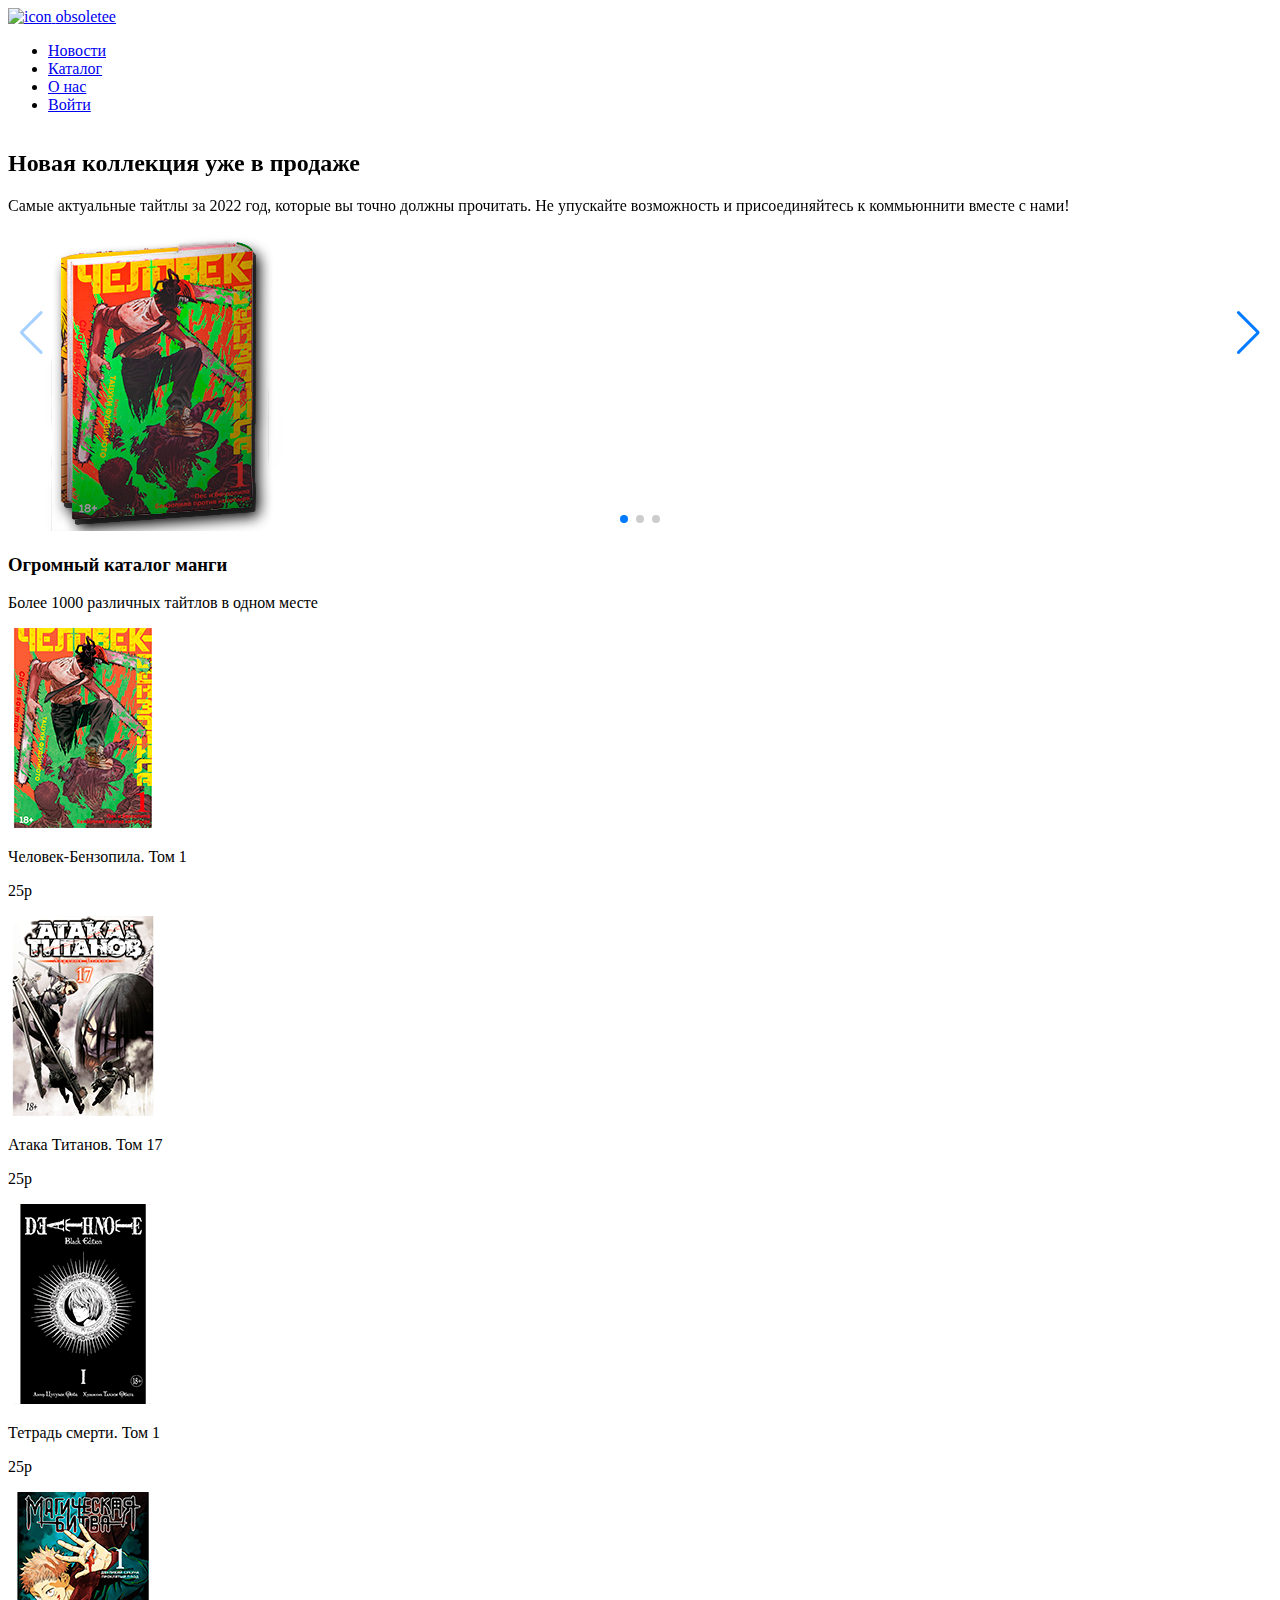
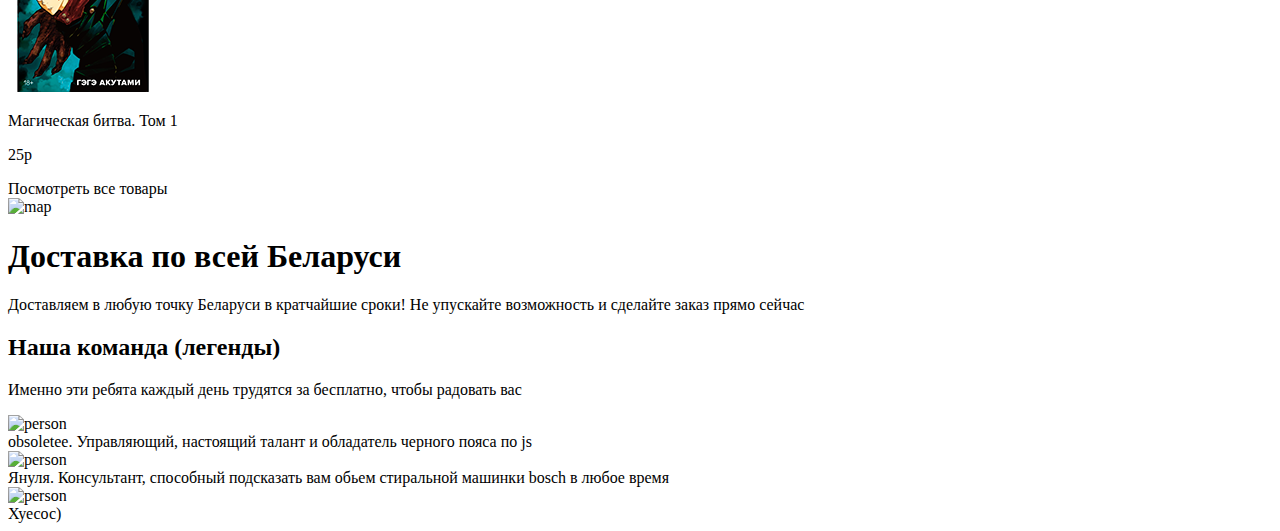
==== hehe project/index.html @ 6ea4be84 "Add files via upload" ====
<!DOCTYPE html>
<html lang="ru">
	<head>
		<title>kkklowwn</title>
		<link	rel="stylesheet" href="/css/style.css">
		<link rel="stylesheet" href="https://cdn.jsdelivr.net/npm/swiper@9/swiper-bundle.min.css"/>
		<link rel="shortcut icon" href="/img/favicon.ico">

		<link rel="preconnect" href="https://fonts.googleapis.com">
		<link rel="preconnect" href="https://fonts.gstatic.com" crossorigin>
		<link href="https://fonts.googleapis.com/css2?family=Ubuntu:wght@400;700&display=swap" rel="stylesheet">

		<!--Кодировка страницы-->
		<meta charset="UTF8">

		<!--Адаптивное мастабирование-->
		<meta name="viewport" content="width=device-width, initial-scale=1.0, maximum-scale=1.0, user-scalable=0">

		<!--Отключение ссылок на телефоны на ios-->
		<meta http-equiv="format-detection" content="telephone=no">

		<!--SEO-теги-->
		<meta name="description" content="Описание вашей страницы">
		<meta name="keywords" content="Ключевые слова">

		<!-- Управление доступом поисковых роботов к странице -->
		<!--По умолчанию страница индексируется поисковыми система, то есть этот мета тег дополнительно указывать не нужно.-->
		<!--Но если задача стоит запретить либо ограничить индексацию, то существуют следующие значения:-->
		<!--none – запретить индексацию страницы полностью.-->
		<!--noindex – запретить индексацию содержимого страницы.-->
		<!--nofollow – игнорировать ссылки в пределах веб-страницы. -->
		<!--noimageindex - запретить индексацию присутствующих на странице изображений-->
		<!--noarchive - запретить  вывод в результатах поиска ссылки «Сохраненная копия»-->
		<!--nosnippet - запретить  вывод в поисковой выдаче под названием страницы фрагмента текста, описывающего её содержание.-->
		<meta name="robots" content="none">

		<meta name="Author" content="Имя автора страницы">
		<meta name="Copyrights" content="Влад елец авторских прав">
		<meta name="Address" content="Адрес автора">

		<!--Редирект страницы (Задержка в секундах; url=Адрес страницы)-->
		<!--<meta  http-equiv="refresh" content="0; url=">-->

	</head>
	<body>
		<div class="wrapper">
			<header class="header">
				<div class="header__container">
					<div class="container__logo">
						<a class="logo__link logo__link_icon" href="#">
							<img src="/img/favicon.ico" alt="icon">
						</a>
						<a href="#" class="logo__link logo__link_name">
							obsoletee
						</a>
					</div>
					<nav class="header__navigation">
						<div class="navigation__burger">
							<span></span>
						</div>
						<ul class="menu__list">
							<li><a href="#news" class="navigation__link navigation__link_1">Новости</a></li>
							<li><a href="#catalog" class="navigation__link navigation__link_2">Каталог</a></li>
							<li><a href="#" class="navigation__link navigation__link_3">О нас</a></li>
							<li><a href="#" class="navigation__link navigation__link_4">Войти</a></li>
						</ul>
					</nav>
				</div>
			</header>
			<!-- Slider main container -->
			<div class="swiper">
				<!-- Additional required wrapper -->
				<div class="swiper-wrapper">
					<!-- Slides -->
					<div class="swiper-slide swiper-slide_slide1">
							<div class="slide__wrapper">
								<div class="wrapper__text">
									<h2 class="text__header">Новая коллекция уже в продаже</h2>
									<p class="text__paragraph">Самые актуальные тайтлы за 2022 год, которые вы точно должны прочитать. Не упускайте возможность и присоединяйтесь к коммьюннити вместе с нами!</p>
								</div>
								<img class="slide__img" src="img/preview_chainsawman.png" alt="Chainsawman preview">
							</div>
						</div>
    			<div class="swiper-slide swiper-slide_slide2">
							<div class="slide__wrapper">
								<div class="wrapper__text">
									<h2 class="text__header">Классика, не теряющая актуальность</h2>
									<p class="text__paragraph">Все тайтлы, известные по всему миру, и не сдающие позиции на протяжении многих лет, в вашем устройстве</p>
								</div>
								<img class="slide__img" src="img/preview_classic.png" alt="Classic anime preview">
							</div>
						</div>
    			<div class="swiper-slide swiper-slide_slide3">
							<div class="slide__wrapper">
								<div class="wrapper__text">
									<h2 class="text__header">Хиты продаж</h2>
									<p class="text__paragraph">Самые продаваемые тайтлы за последний год, рейтинги которых с каждым днем растут все выше и выше</p>
								</div>
								<img class="slide__img" src="img/preview_popular.png" alt="Popular manga preview">
							</div>
						</div>
					</div>
  			<!-- If we need pagination -->
  			<div class="swiper-pagination"></div>
 				 <!-- If we need navigation buttons -->
  			<div class="swiper-button-prev"></div>
  			<div class="swiper-button-next"></div>
			</div>

			<div class="catalog__section">
				<div class="catalog__header">
					<h3>Огромный каталог манги</h3>
					<p>Более 1000 различных тайтлов в одном месте</p>
				</div>
				<div class="catalog-container">
					<div class="container__element container__element_1">
						<a href="#"><img src="img/catalog-preview1.png" alt="catalog-preview"></a>
						<p>Человек-Бензопила. Том 1</p>
						<p>25р</p>
					</div>
					<div class="container__element container__element_1">
						<a href=""#><img src="img/catalog-preview2.png" alt="catalog-preview"></a>
						<p>Атака Титанов. Том 17</p>
						<p>25р</p>
					</div>
					<div class="container__element container__element_1">
						<a href="#"><img src="img/catalog-preview3.png" alt="catalog-preview"></a>
						<p>Тетрадь смерти. Том 1</p>
						<p>25р</p>
					</div>
					<div class="container__element container__element_1">
						<a href="#"><img src="img/catalog-preview4.png" alt="catalog-preview"></a>
						<p>Магическая битва. Том 1</p>
						<p>25р</p>
					</div>
				</div>
				<div class="catalog__button-wrapper">
					<div class="catalog__button-viewall">
						Посмотреть все товары
					</div>
			</div>
			</div>

			<div class="delivery__section">
				<div class="delivery__block">
					<div class="block__image">
						<img class="delivery__block__img" src="/img/delivery-map.png" alt="map">
					</div>
					<div class="block__info">
						<h1 class="info__header">
							Доставка по всей Беларуси
						</h1>
						<p class="info__paragraph">
							Доставляем в любую точку Беларуси в кратчайшие сроки! Не упускайте возможность и сделайте заказ прямо сейчас
						</p>
					</div>
				</div>
			</div>

			<div class="bio__section">
				<div class="bio__block">
					<h2 class="bio__header">Наша команда (легенды)</h2>
					<p class="bio__article">Именно эти ребята каждый день трудятся за бесплатно, чтобы радовать вас</p>
					<div class="bio__container">
						<div class="bio__person-card person-card_1">
								<img src="/img/bio-person-card1.png" alt="person" class="person-card__photo">
								<div class="person-card__legend">obsoletee. Управляющий, настоящий талант и обладатель черного пояса по js</div>
						</div>
						<div class="bio__person-card person-card_2">
							<img src="/img/bio-person-card2.png" alt="person" class="person-card__photo">
							<div class="person-card__legend">Януля. Консультант, способный подсказать вам обьем стиральной машинки bosch в любое время</div>
						</div>
						<div class="bio__person-card person-card_3">
							<img src="/img/bio-person-card3.png" alt="person" class="person-card__photo">
							<div class="person-card__legend">Хуесос)</div>
						</div>
					</div>
				</div>
			</div>
		</div>
		<script src="https://cdn.jsdelivr.net/npm/swiper@9/swiper-bundle.min.js"></script>
		<script src='js/swiper.js'></script>
		<script src='js/script.js'></script>
	</body>
</html>
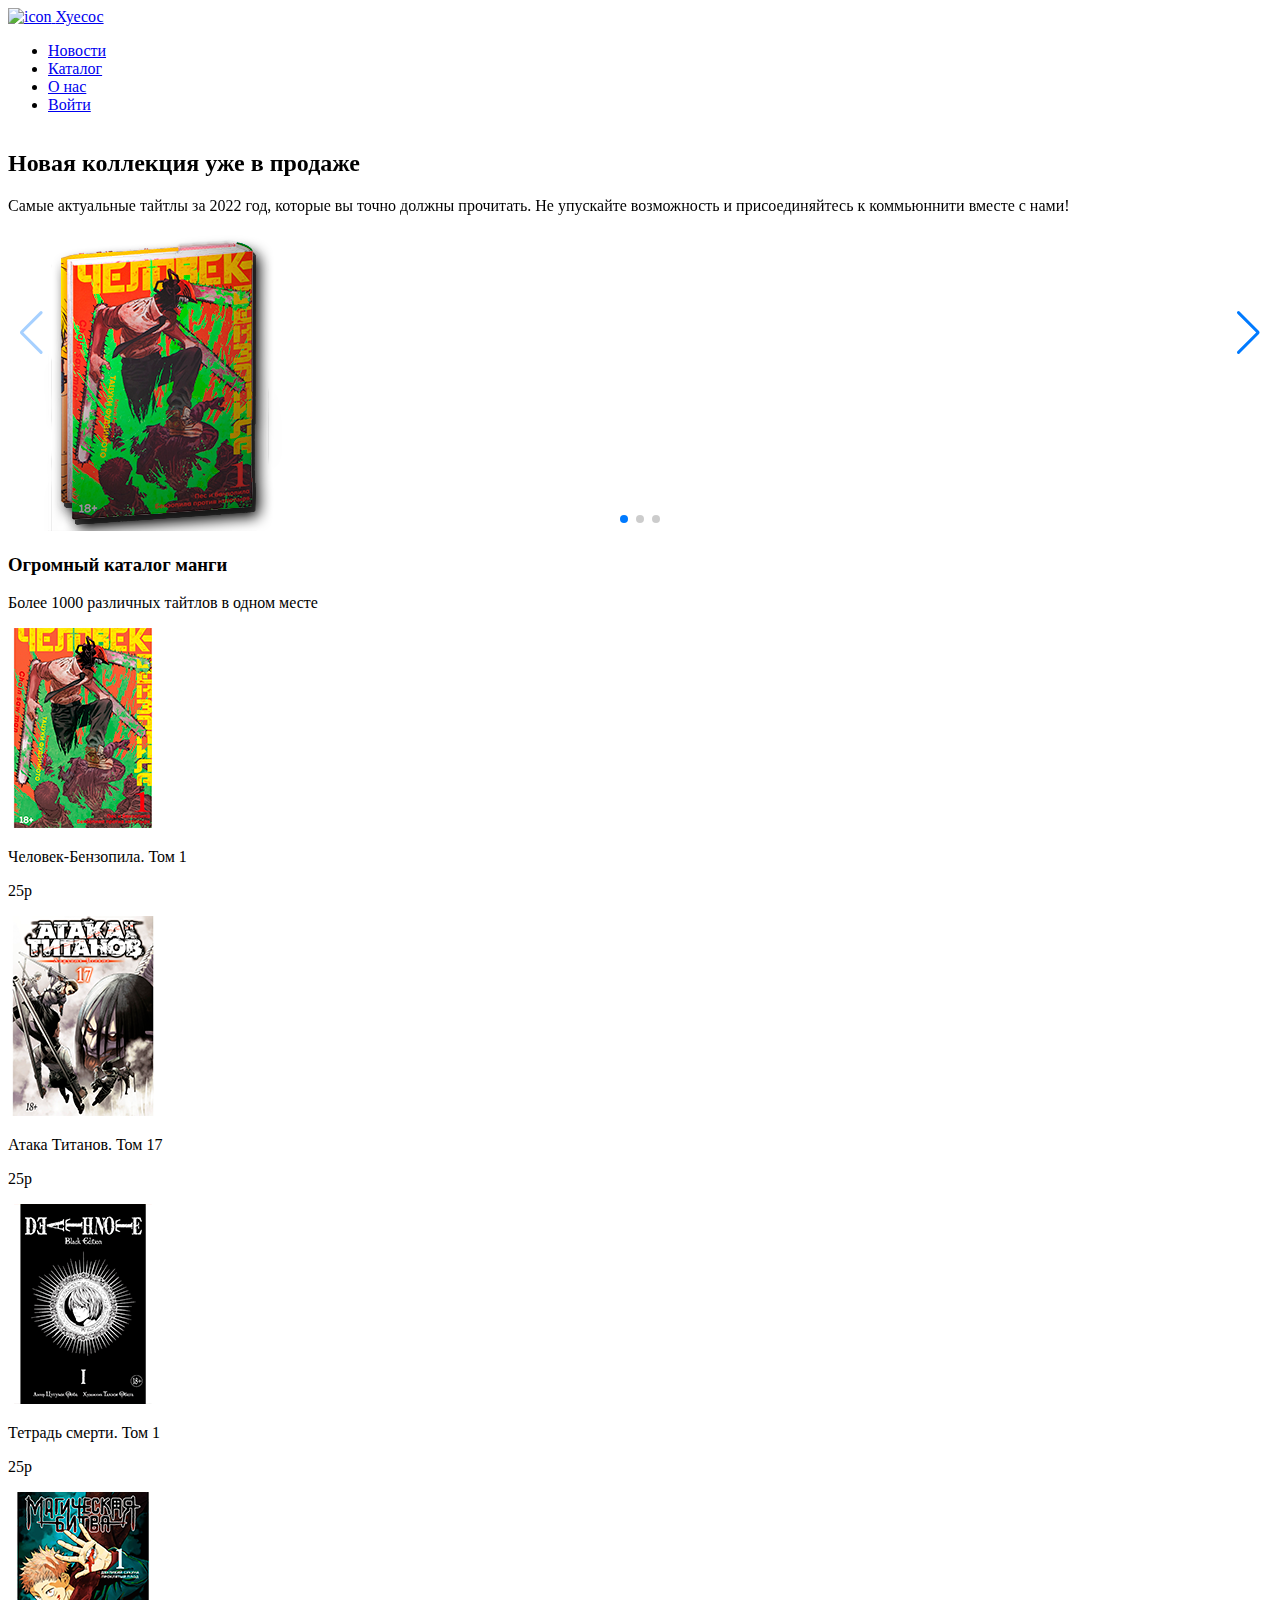
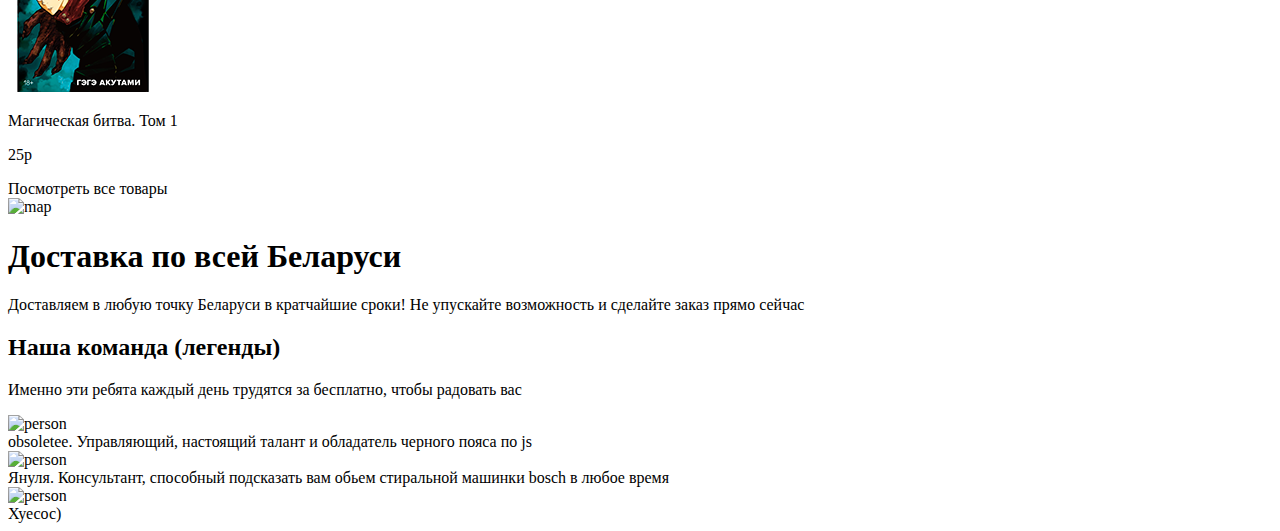
==== commit 52d73bc2: "Update index.html" ====
--- a/hehe project/index.html
+++ b/hehe project/index.html
@@ -51,7 +51,7 @@
 							<img src="/img/favicon.ico" alt="icon">
 						</a>
 						<a href="#" class="logo__link logo__link_name">
-							obsoletee
+							Хуесос
 						</a>
 					</div>
 					<nav class="header__navigation">
@@ -182,4 +182,4 @@
 		<script src='js/swiper.js'></script>
 		<script src='js/script.js'></script>
 	</body>
-</html>+</html>
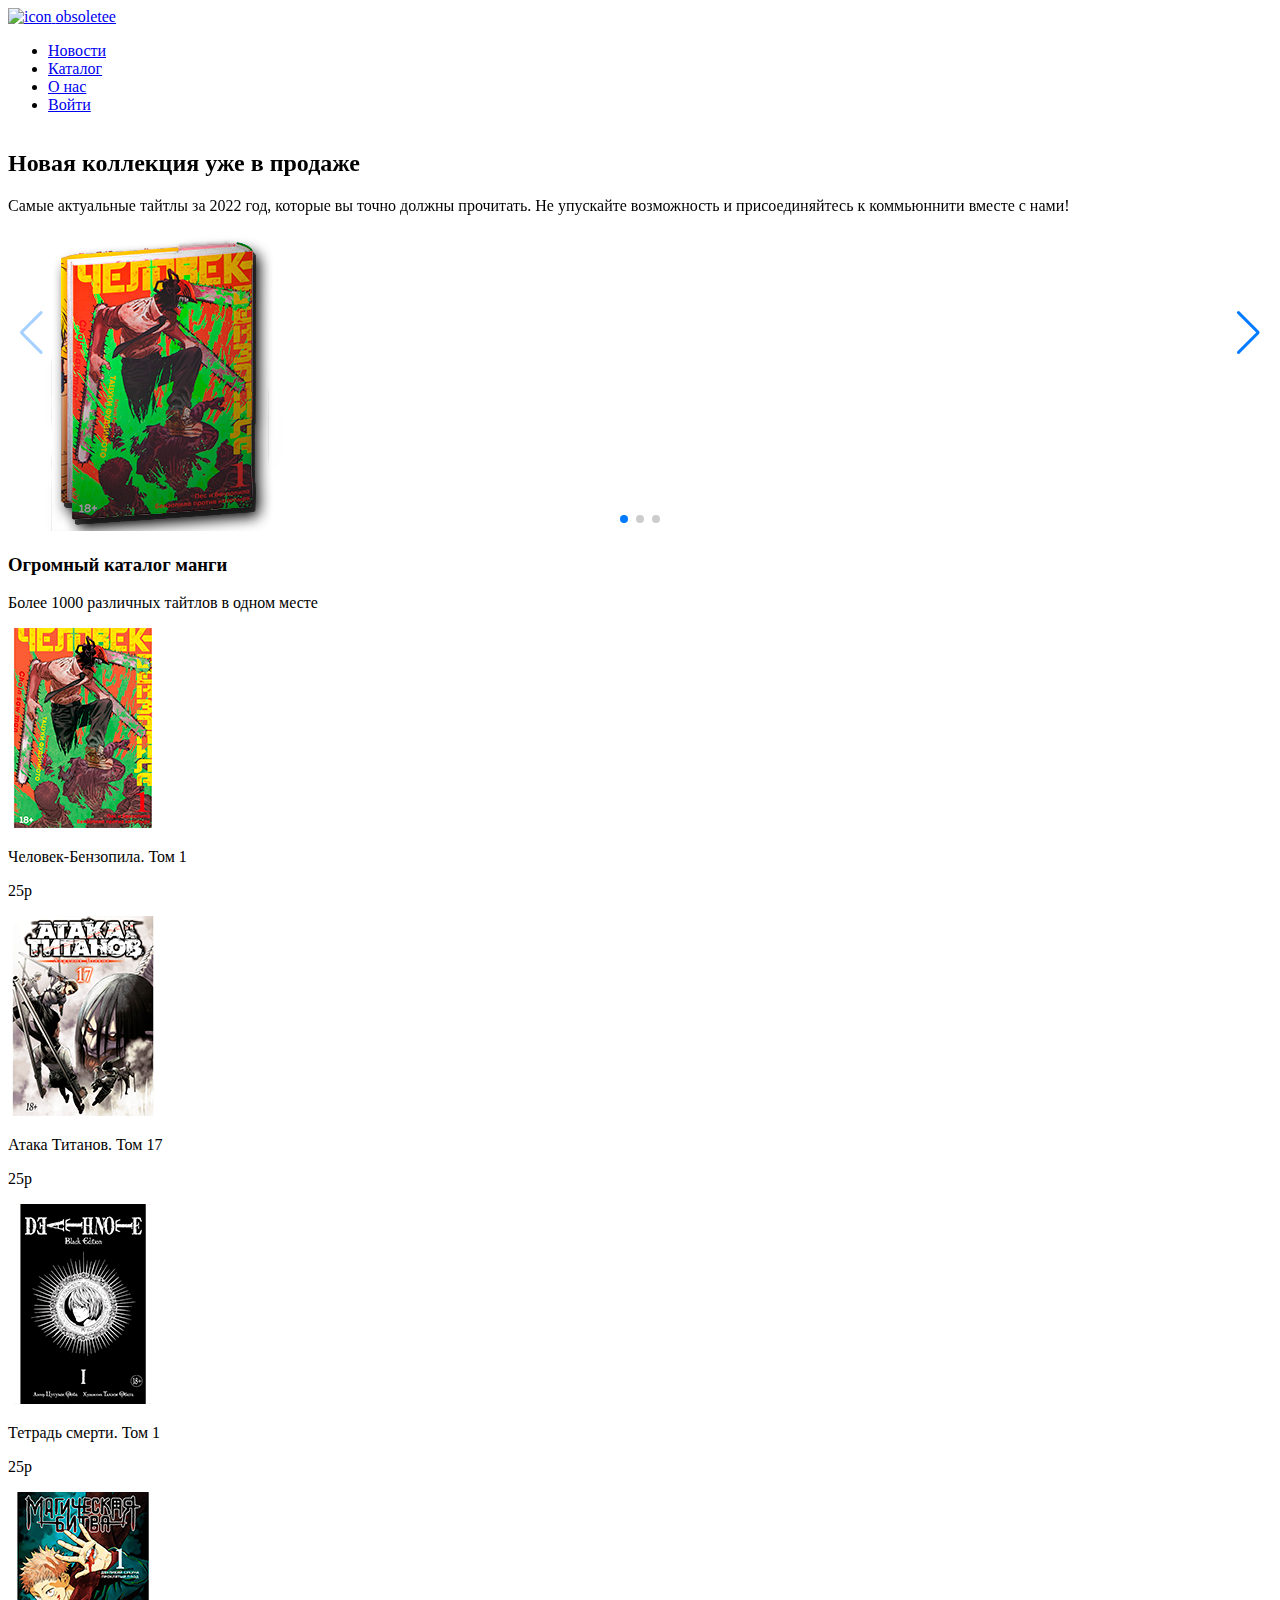
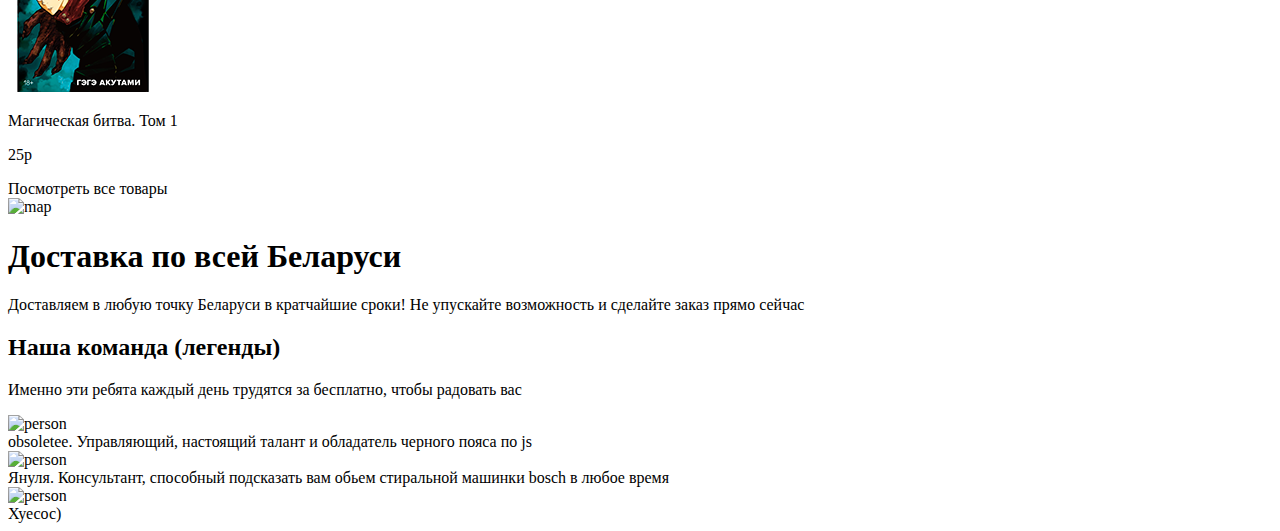
==== commit 9fdbd609: "Update index.html" ====
--- a/hehe project/index.html
+++ b/hehe project/index.html
@@ -51,7 +51,7 @@
 							<img src="/img/favicon.ico" alt="icon">
 						</a>
 						<a href="#" class="logo__link logo__link_name">
-							Хуесос
+							obsoletee
 						</a>
 					</div>
 					<nav class="header__navigation">
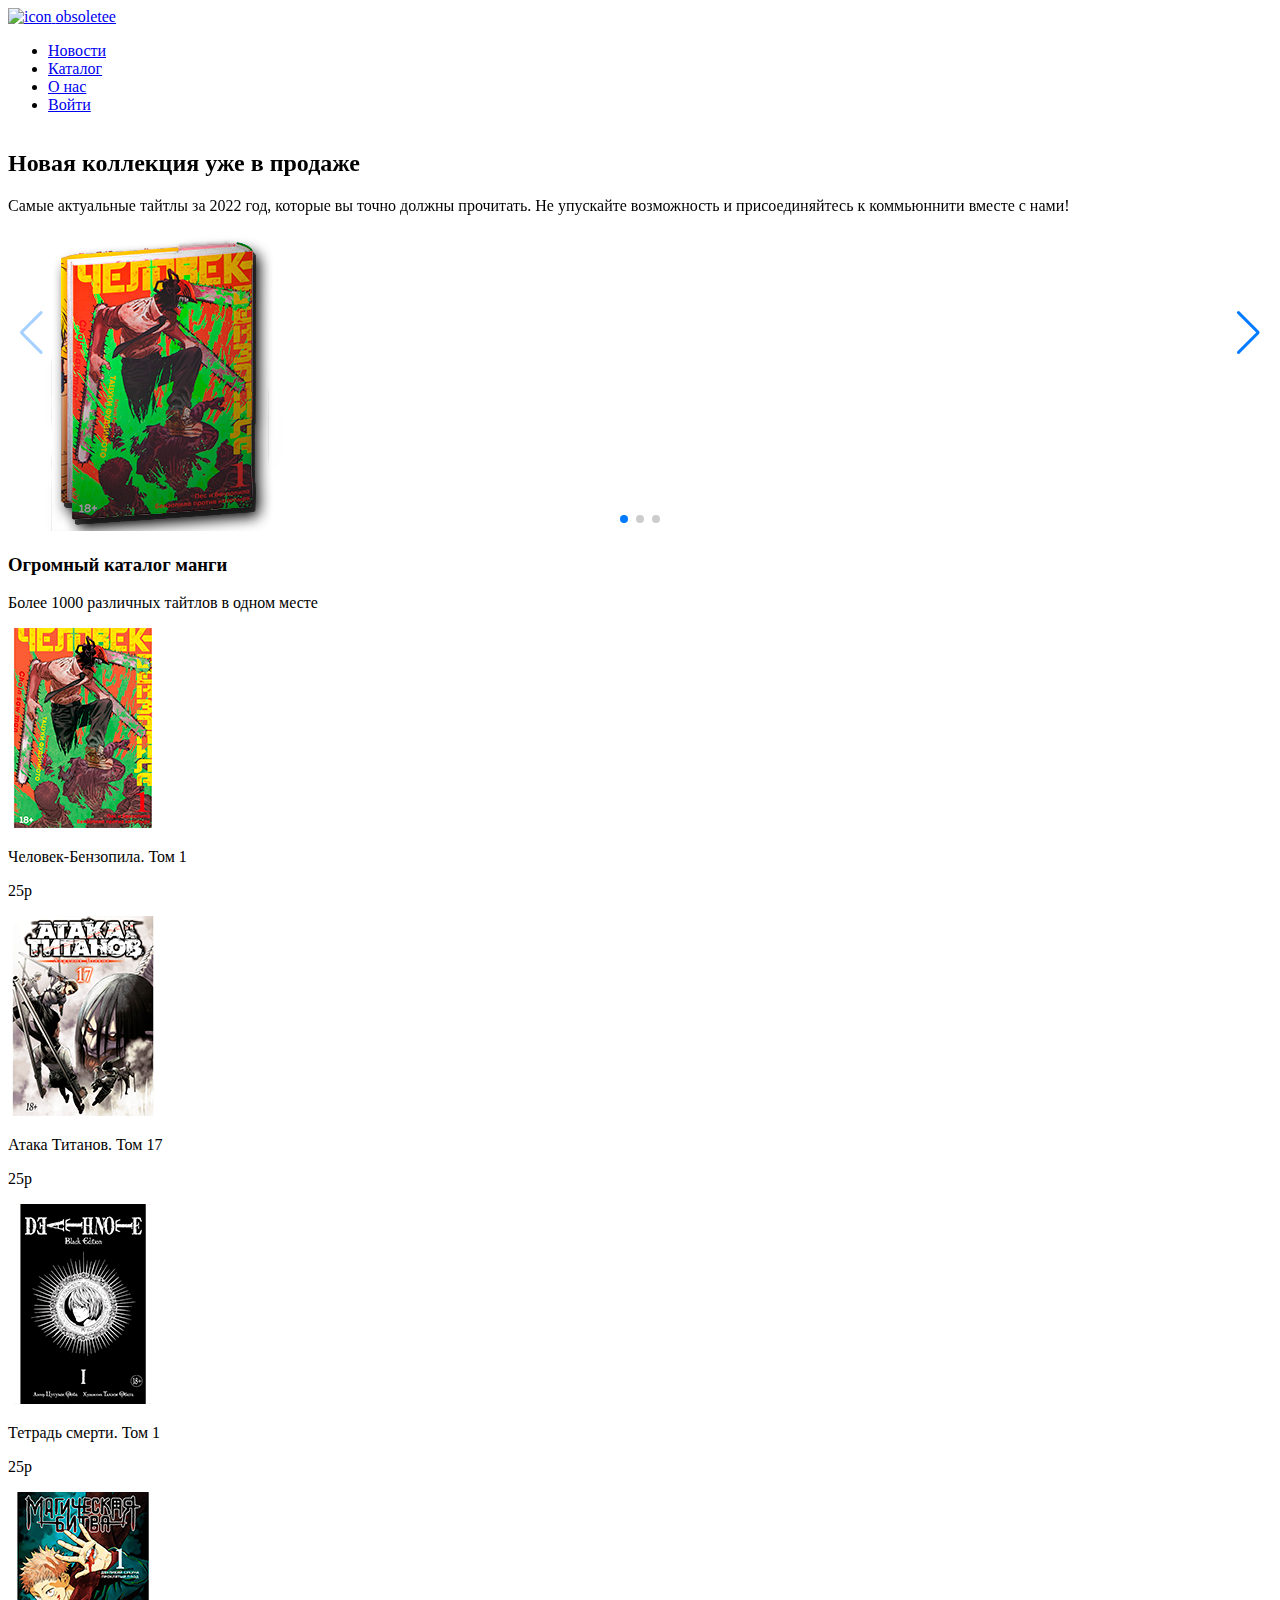
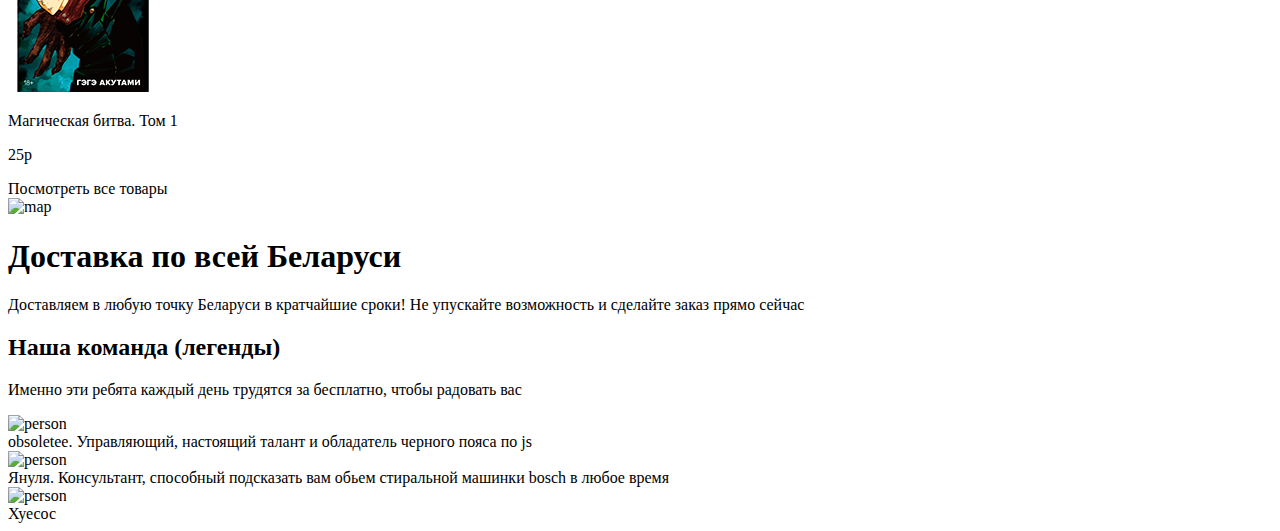
==== commit 2cf0a5d0: "Update index.html" ====
--- a/hehe project/index.html
+++ b/hehe project/index.html
@@ -172,13 +172,14 @@
 						</div>
 						<div class="bio__person-card person-card_3">
 							<img src="/img/bio-person-card3.png" alt="person" class="person-card__photo">
-							<div class="person-card__legend">Хуесос)</div>
+							<div class="person-card__legend">Хуесос</div>
 						</div>
 					</div>
 				</div>
 			</div>
 		</div>
 		<script src="https://cdn.jsdelivr.net/npm/swiper@9/swiper-bundle.min.js"></script>
+		<script src='js/jsHover.js'></script>
 		<script src='js/swiper.js'></script>
 		<script src='js/script.js'></script>
 	</body>
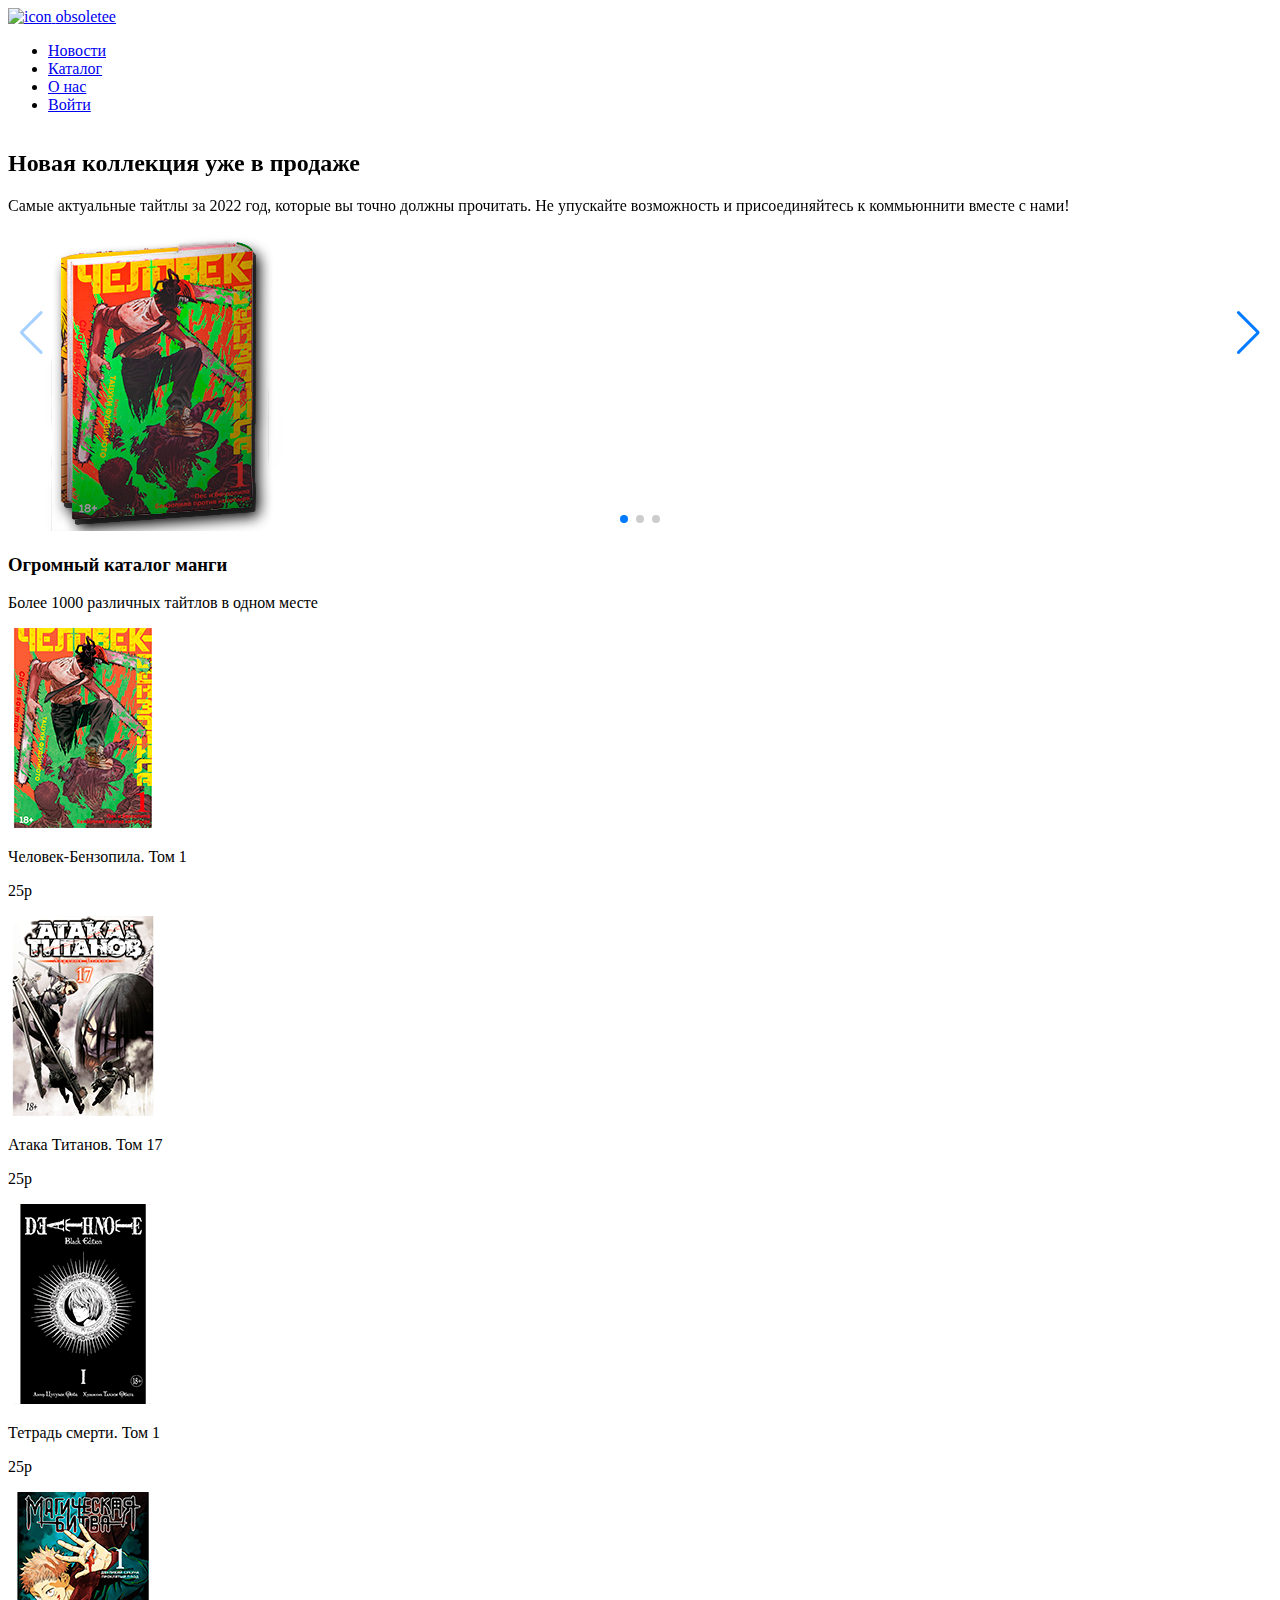
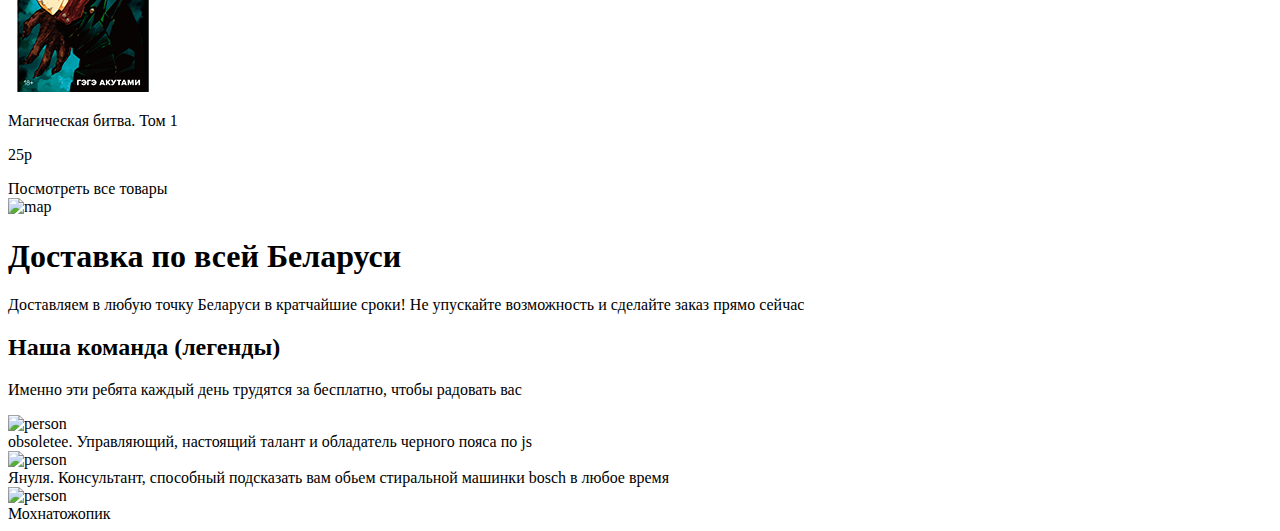
==== commit 8801ee05: "Update index.html" ====
--- a/hehe project/index.html
+++ b/hehe project/index.html
@@ -172,7 +172,7 @@
 						</div>
 						<div class="bio__person-card person-card_3">
 							<img src="/img/bio-person-card3.png" alt="person" class="person-card__photo">
-							<div class="person-card__legend">Хуесос</div>
+							<div class="person-card__legend">Мохнатожопик</div>
 						</div>
 					</div>
 				</div>
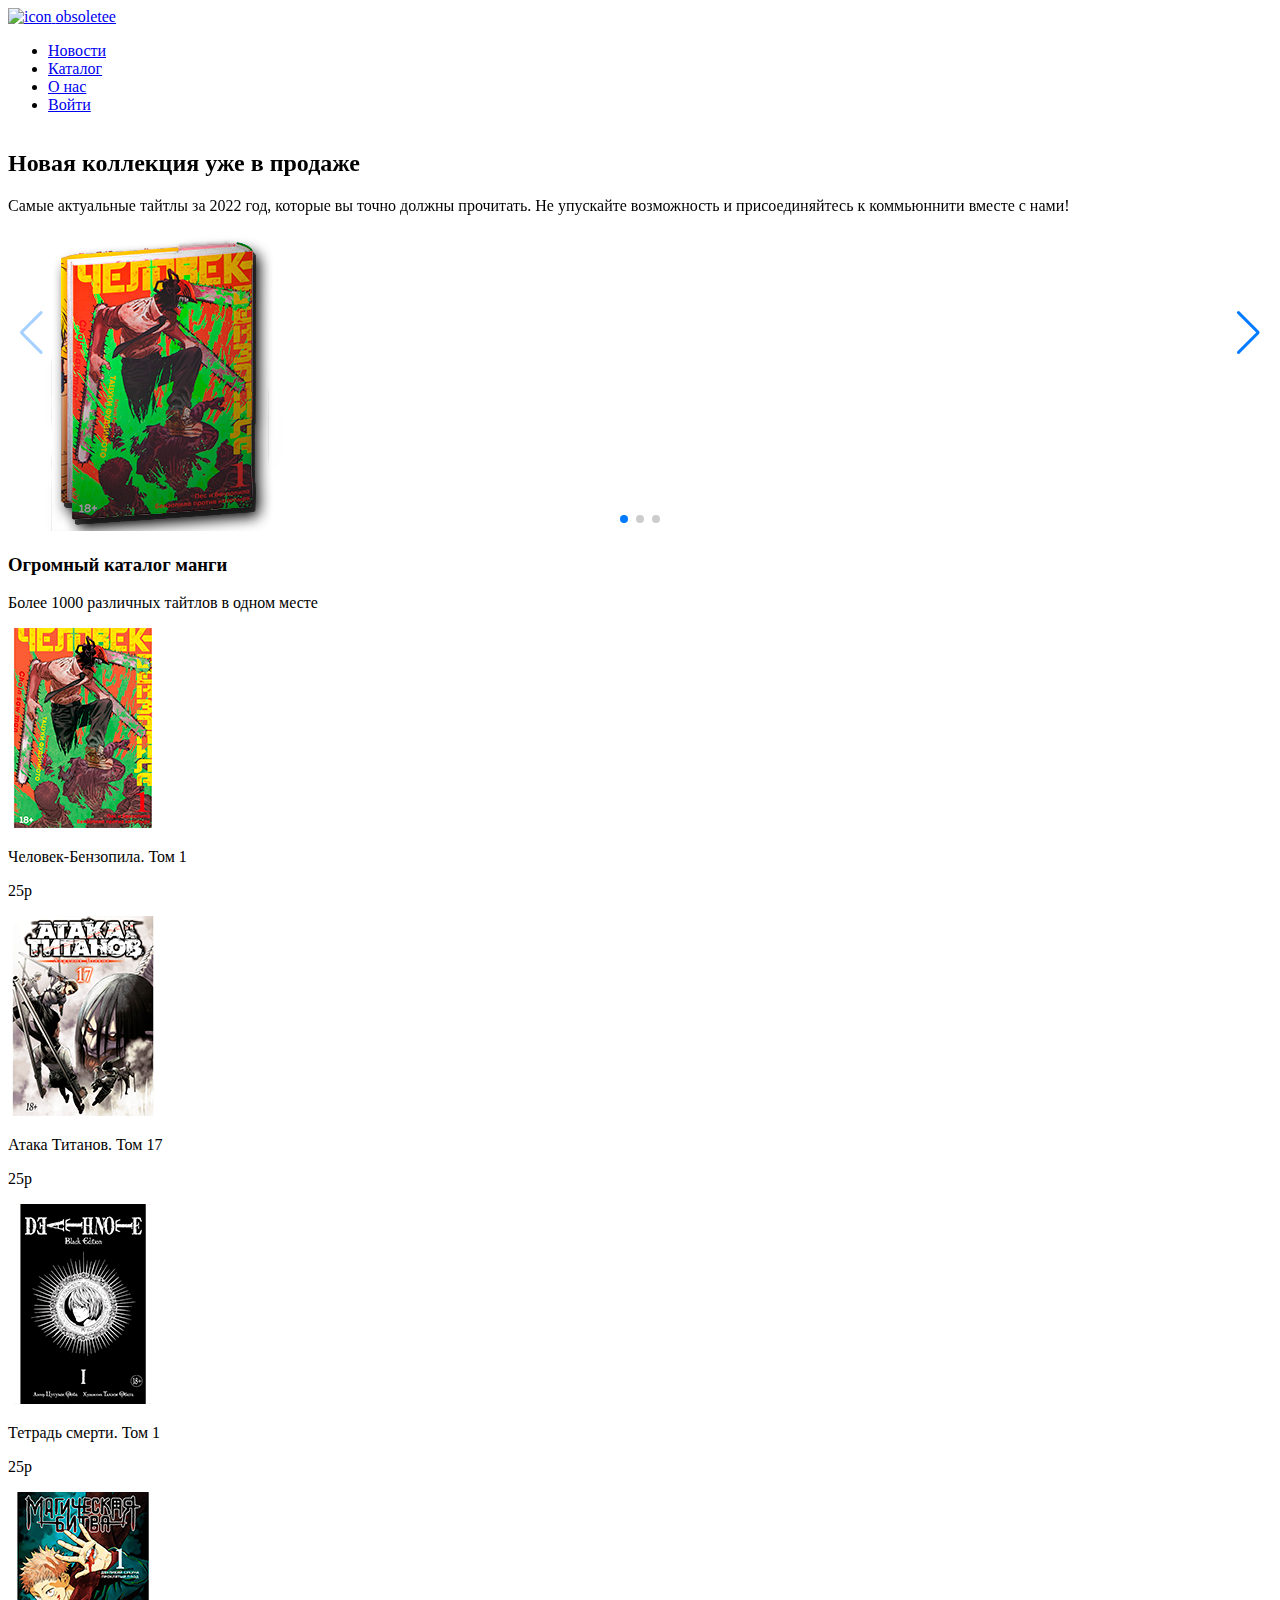
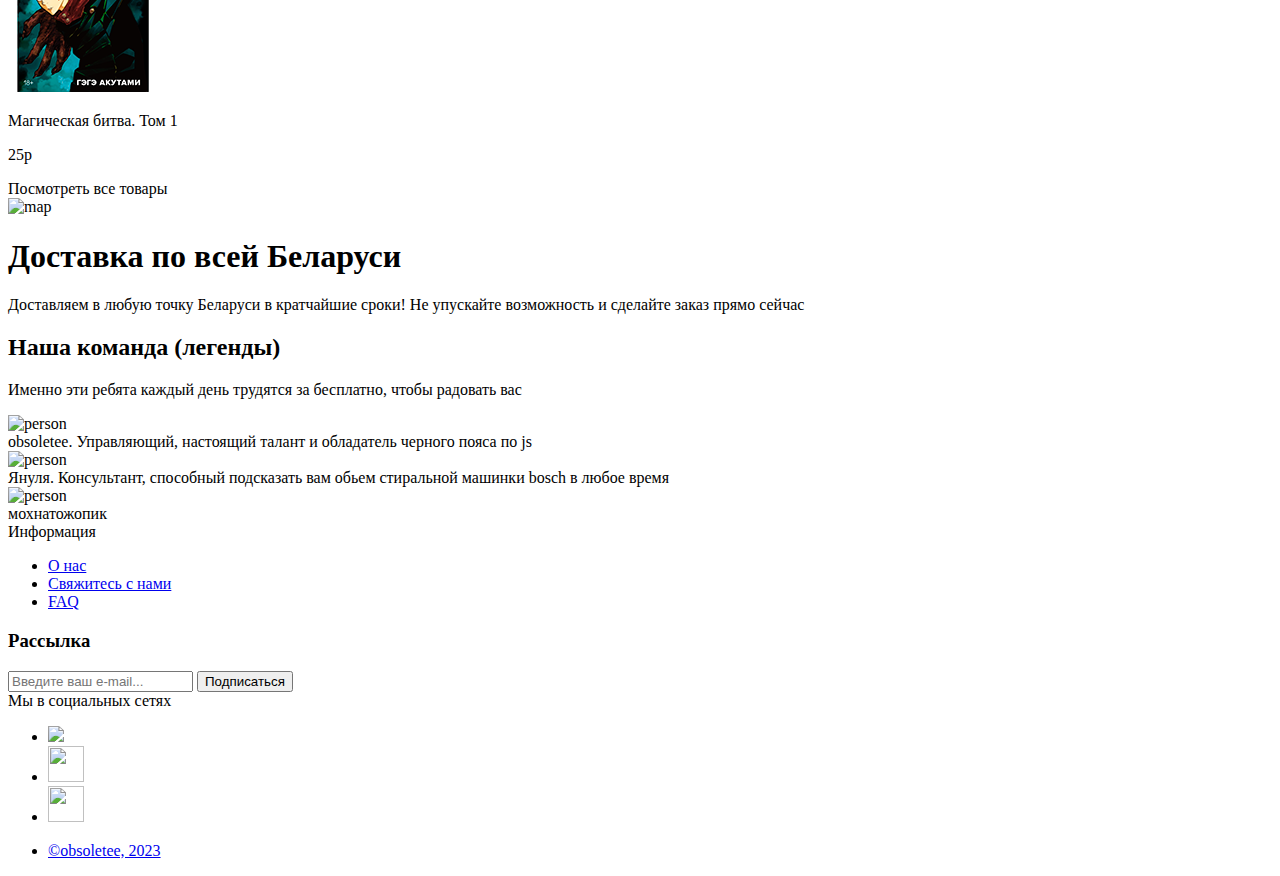
==== commit 026e8ef5: "Update index.html" ====
--- a/hehe project/index.html
+++ b/hehe project/index.html
@@ -107,7 +107,7 @@
   			<div class="swiper-button-next"></div>
 			</div>
 
-			<div class="catalog__section">
+			<section class="catalog__section">
 				<div class="catalog__header">
 					<h3>Огромный каталог манги</h3>
 					<p>Более 1000 различных тайтлов в одном месте</p>
@@ -138,10 +138,10 @@
 					<div class="catalog__button-viewall">
 						Посмотреть все товары
 					</div>
-			</div>
-			</div>
-
-			<div class="delivery__section">
+				</div>
+			</section>
+
+			<section class="delivery__section">
 				<div class="delivery__block">
 					<div class="block__image">
 						<img class="delivery__block__img" src="/img/delivery-map.png" alt="map">
@@ -155,9 +155,9 @@
 						</p>
 					</div>
 				</div>
-			</div>
-
-			<div class="bio__section">
+			</section>
+
+			<section class="bio__section">
 				<div class="bio__block">
 					<h2 class="bio__header">Наша команда (легенды)</h2>
 					<p class="bio__article">Именно эти ребята каждый день трудятся за бесплатно, чтобы радовать вас</p>
@@ -172,14 +172,53 @@
 						</div>
 						<div class="bio__person-card person-card_3">
 							<img src="/img/bio-person-card3.png" alt="person" class="person-card__photo">
-							<div class="person-card__legend">Мохнатожопик</div>
-						</div>
-					</div>
-				</div>
-			</div>
+							<div class="person-card__legend">мохнатожопик</div>
+						</div>
+					</div>
+				</div>
+			</section>
+
+			<footer class="footer">
+				<div class="footer__container">
+					<div class="container__info">
+						<div class="info__header">
+							<span>Информация</span>
+							<span class="info__header__arrow"></span>
+						</div>
+						<ul class="info__list">
+							<li><a href="#">О нас</a></li>
+							<li><a href="#">Свяжитесь с нами</a></li>
+							<li><a href="#">FAQ</a></li>
+						</ul>
+					</div>
+					<div class="container__newsletter">
+						<h3 class="newsletter__header">Рассылка</h3>
+							<form action="#" method="get">
+								<div class="form-wrapper">
+									<input type="email" name="email" class="newsletter__input" placeholder="Введите ваш e-mail...">
+									<button class="newsletter__submit">Подписаться</button>
+								</div>
+							</form>
+					</div>
+					<div class="container__social-media">
+						<div class="social-media__header">Мы в социальных сетях</div>
+						<ul class="social-media__list">
+							<li><a href="https://vk.com/kkklowwn" target="_blank"><img src="/img/vk-icon.png" class="social-media__list__image"></a></li>
+							<li><a href="https://t.me/obso1etee" target="_blank"><img src="/img/telegram-icon.png" width="36px" height="36px" class="social-media__list__image"></a></li>
+							<li><a href="https://www.instagram.com/obso1etee/" target="_black"><img src="/img/instagram-icon.png" width="36px" height="36px" class="social-media__list__image"></a></li>
+						</ul>
+					</div>
+				</div>
+				<div class="footer__bottom">
+					<ul class="bottom-links">
+						<li><a href="#">©obsoletee, 2023</a></li>
+					</ul>
+				</div>
+			</footer>
+
 		</div>
 		<script src="https://cdn.jsdelivr.net/npm/swiper@9/swiper-bundle.min.js"></script>
-		<script src='js/jsHover.js'></script>
+		<script src='js/mainPageEvents.js'></script>
 		<script src='js/swiper.js'></script>
 		<script src='js/script.js'></script>
 	</body>
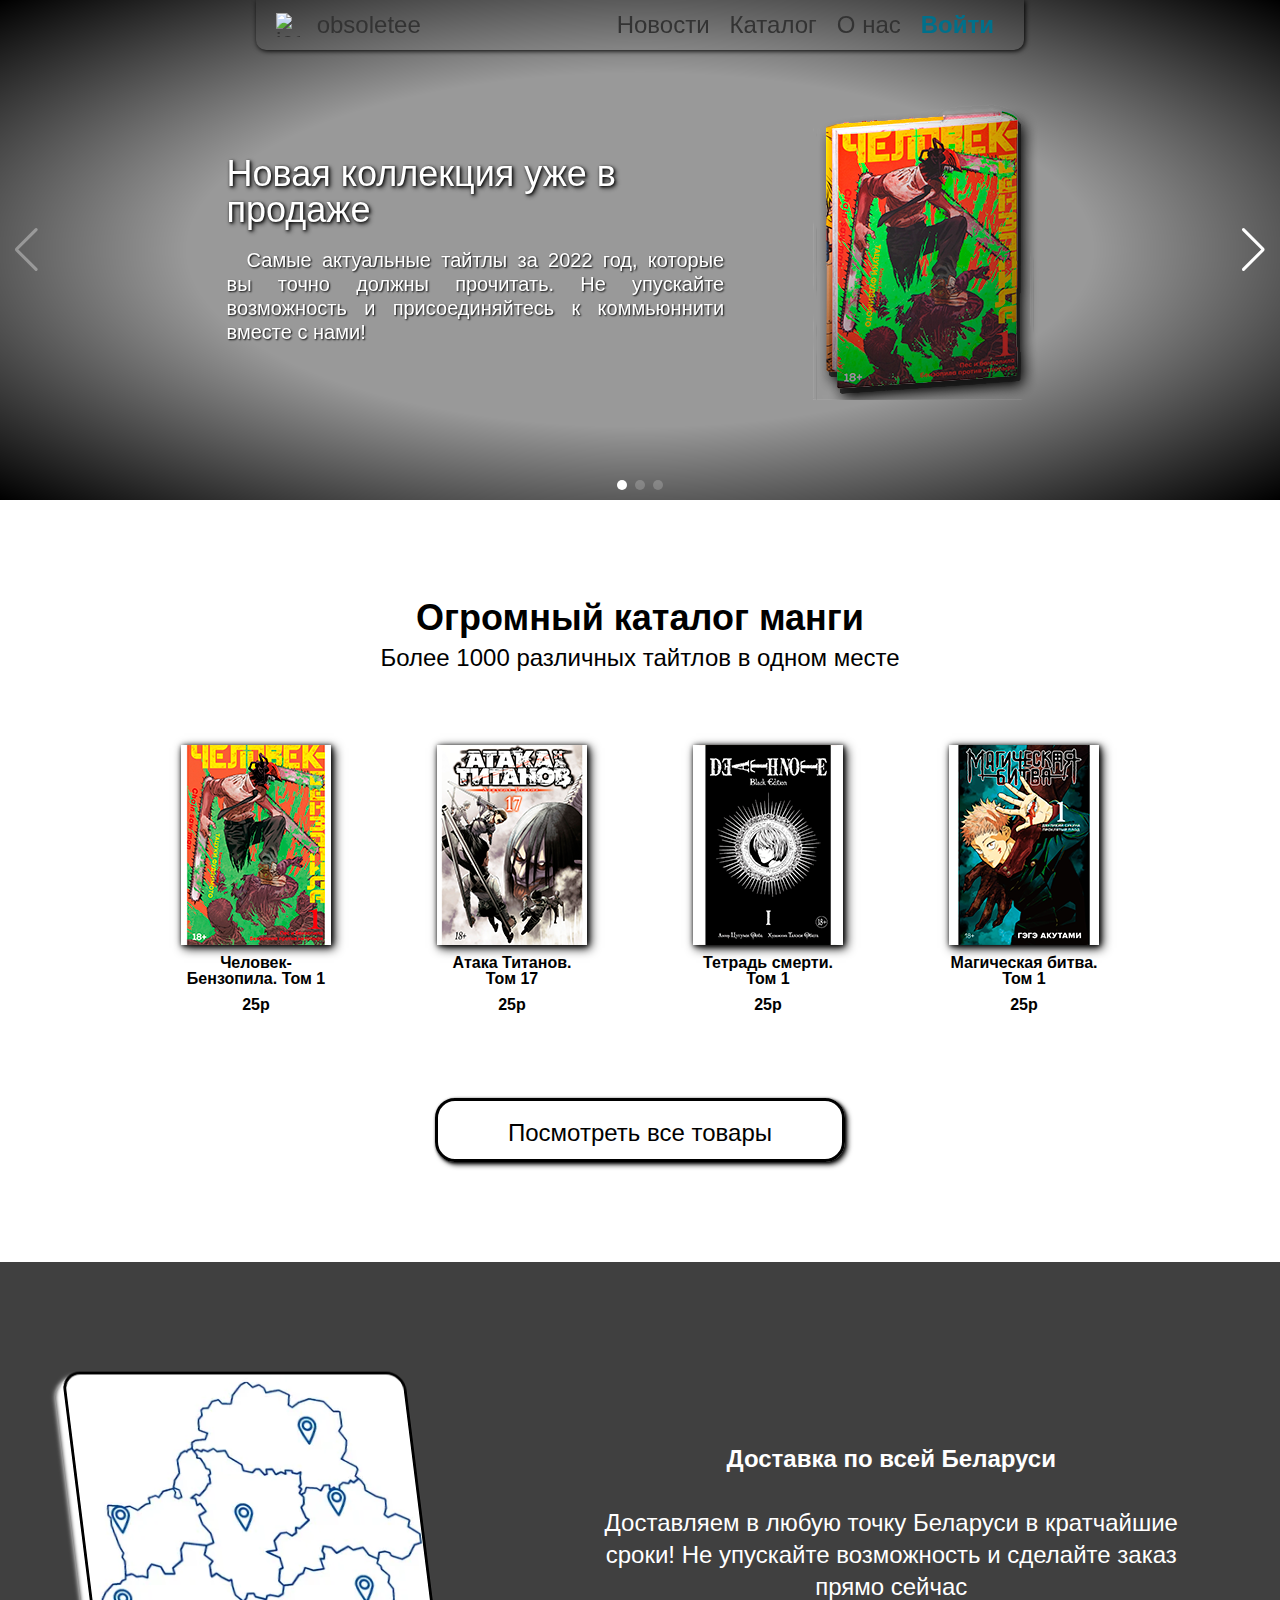
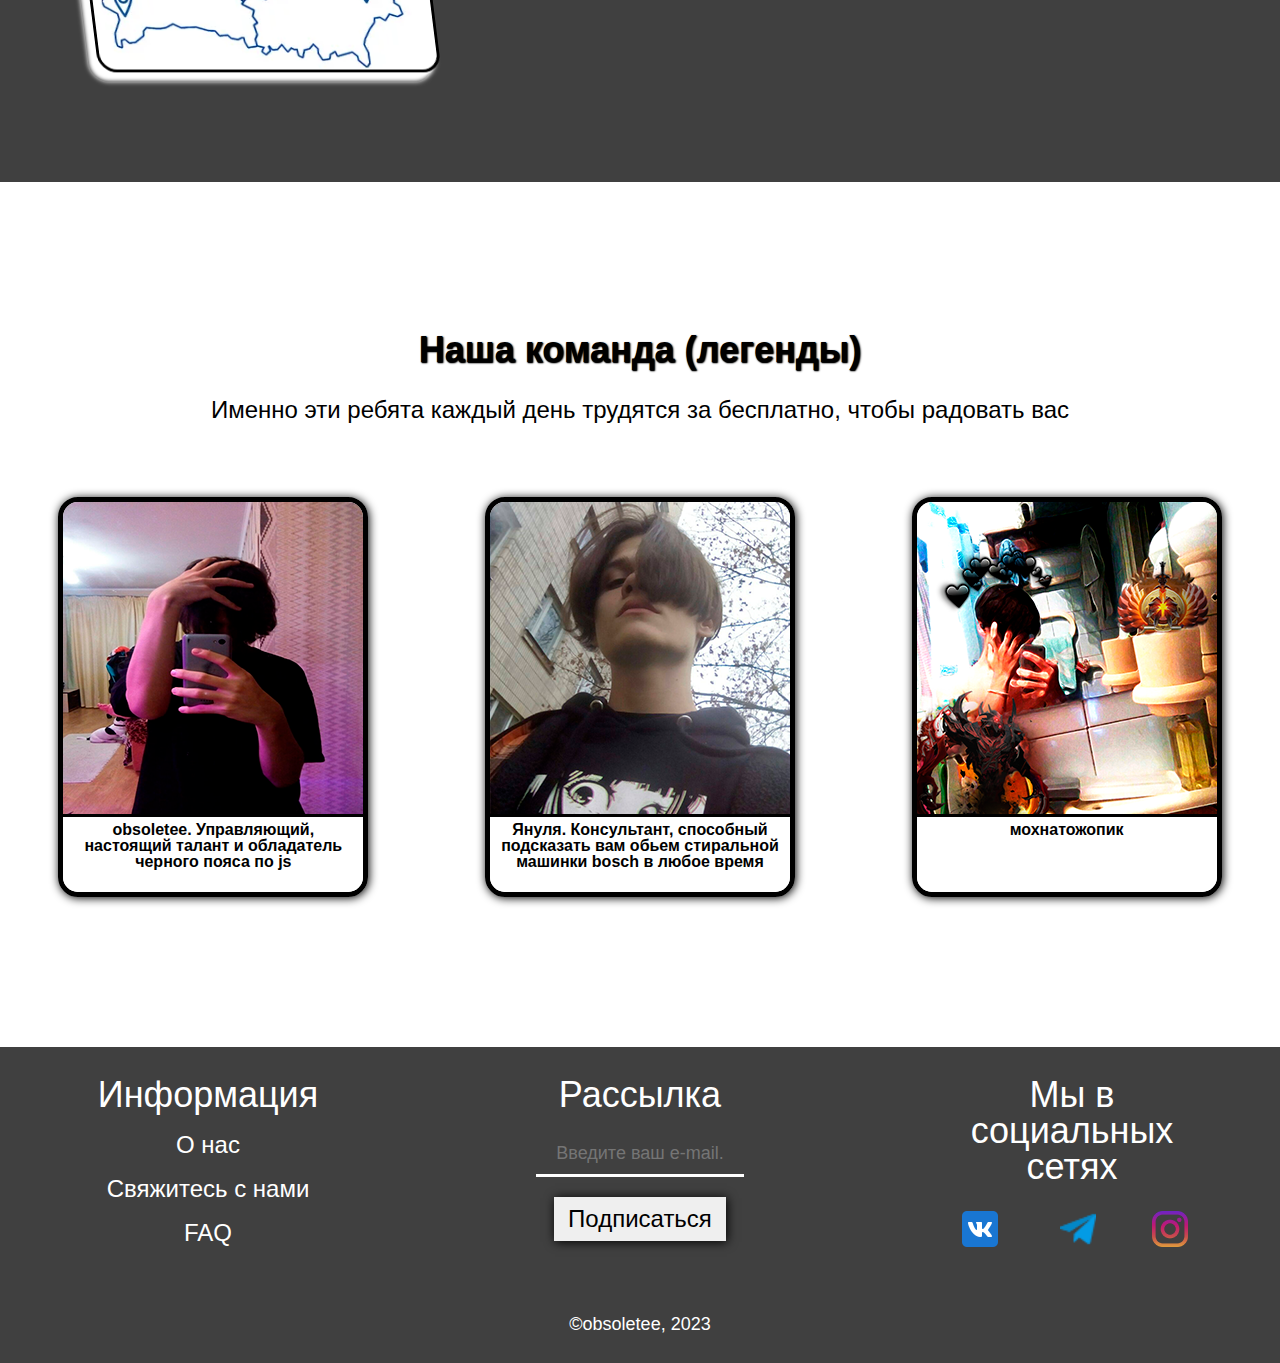
==== commit a693bf38: "Add files via upload" ====
--- a/hehe project/index.html
+++ b/hehe project/index.html
@@ -1,14 +1,14 @@
 <!DOCTYPE html>
 <html lang="ru">
 	<head>
-		<title>kkklowwn</title>
-		<link	rel="stylesheet" href="/css/style.css">
+		<title>xdxd</title>
+		<link	rel="stylesheet" href="css/style.css">
 		<link rel="stylesheet" href="https://cdn.jsdelivr.net/npm/swiper@9/swiper-bundle.min.css"/>
-		<link rel="shortcut icon" href="/img/favicon.ico">
-
-		<link rel="preconnect" href="https://fonts.googleapis.com">
+		<link rel="shortcut icon" href="img/favicon.ico">
+
+		<!-- <link rel="preconnect" href="https://fonts.googleapis.com">
 		<link rel="preconnect" href="https://fonts.gstatic.com" crossorigin>
-		<link href="https://fonts.googleapis.com/css2?family=Ubuntu:wght@400;700&display=swap" rel="stylesheet">
+		<link href="https://fonts.googleapis.com/css2?family=Ubuntu:wght@400;700&display=swap" rel="stylesheet"> -->
 
 		<!--Кодировка страницы-->
 		<meta charset="UTF8">
@@ -48,7 +48,7 @@
 				<div class="header__container">
 					<div class="container__logo">
 						<a class="logo__link logo__link_icon" href="#">
-							<img src="/img/favicon.ico" alt="icon">
+							<img src="img/favicon.ico" alt="icon">
 						</a>
 						<a href="#" class="logo__link logo__link_name">
 							obsoletee
@@ -62,7 +62,7 @@
 							<li><a href="#news" class="navigation__link navigation__link_1">Новости</a></li>
 							<li><a href="#catalog" class="navigation__link navigation__link_2">Каталог</a></li>
 							<li><a href="#" class="navigation__link navigation__link_3">О нас</a></li>
-							<li><a href="#" class="navigation__link navigation__link_4">Войти</a></li>
+							<li><a href="registration.html" class="navigation__link navigation__link_4">Войти</a></li>
 						</ul>
 					</nav>
 				</div>
@@ -144,7 +144,7 @@
 			<section class="delivery__section">
 				<div class="delivery__block">
 					<div class="block__image">
-						<img class="delivery__block__img" src="/img/delivery-map.png" alt="map">
+						<img class="delivery__block__img" src="img/delivery-map.png" alt="map">
 					</div>
 					<div class="block__info">
 						<h1 class="info__header">
@@ -163,15 +163,15 @@
 					<p class="bio__article">Именно эти ребята каждый день трудятся за бесплатно, чтобы радовать вас</p>
 					<div class="bio__container">
 						<div class="bio__person-card person-card_1">
-								<img src="/img/bio-person-card1.png" alt="person" class="person-card__photo">
+								<img src="img/bio-person-card1.png" alt="person" class="person-card__photo">
 								<div class="person-card__legend">obsoletee. Управляющий, настоящий талант и обладатель черного пояса по js</div>
 						</div>
 						<div class="bio__person-card person-card_2">
-							<img src="/img/bio-person-card2.png" alt="person" class="person-card__photo">
+							<img src="img/bio-person-card2.png" alt="person" class="person-card__photo">
 							<div class="person-card__legend">Януля. Консультант, способный подсказать вам обьем стиральной машинки bosch в любое время</div>
 						</div>
 						<div class="bio__person-card person-card_3">
-							<img src="/img/bio-person-card3.png" alt="person" class="person-card__photo">
+							<img src="img/bio-person-card3.png" alt="person" class="person-card__photo">
 							<div class="person-card__legend">мохнатожопик</div>
 						</div>
 					</div>
@@ -203,9 +203,9 @@
 					<div class="container__social-media">
 						<div class="social-media__header">Мы в социальных сетях</div>
 						<ul class="social-media__list">
-							<li><a href="https://vk.com/kkklowwn" target="_blank"><img src="/img/vk-icon.png" class="social-media__list__image"></a></li>
-							<li><a href="https://t.me/obso1etee" target="_blank"><img src="/img/telegram-icon.png" width="36px" height="36px" class="social-media__list__image"></a></li>
-							<li><a href="https://www.instagram.com/obso1etee/" target="_black"><img src="/img/instagram-icon.png" width="36px" height="36px" class="social-media__list__image"></a></li>
+							<li><a href="https://vk.com/kkklowwn" target="_blank"><img src="img/vk-icon.png" class="social-media__list__image"></a></li>
+							<li><a href="https://t.me/obso1etee" target="_blank"><img src="img/telegram-icon.png" width="36px" height="36px" class="social-media__list__image"></a></li>
+							<li><a href="https://www.instagram.com/obso1etee/" target="_black"><img src="img/instagram-icon.png" width="36px" height="36px" class="social-media__list__image"></a></li>
 						</ul>
 					</div>
 				</div>
@@ -220,6 +220,5 @@
 		<script src="https://cdn.jsdelivr.net/npm/swiper@9/swiper-bundle.min.js"></script>
 		<script src='js/mainPageEvents.js'></script>
 		<script src='js/swiper.js'></script>
-		<script src='js/script.js'></script>
 	</body>
-</html>
+</html>--- a/hehe project/css/style.css
+++ b/hehe project/css/style.css
@@ -0,0 +1,1226 @@
+* {
+  padding: 0;
+  margin: 0;
+  border: 0;
+}
+
+*, *:before, *:after {
+  -webkit-box-sizing: border-box;
+  box-sizing: border-box;
+}
+
+:focus, :active {
+  outline: none;
+}
+
+a:focus, a:active {
+  outline: none;
+}
+
+nav, footer, header, aside {
+  display: block;
+}
+
+html, body {
+  height: 100%;
+  width: 100%;
+  font-size: 100%;
+  line-height: 1;
+  font-size: 14px;
+  -ms-text-size-adjust: 100%;
+  -moz-text-size-adjust: 100%;
+  -webkit-text-size-adjust: 100%;
+}
+
+input, button, textarea {
+  font-family: inherit;
+}
+
+input::-ms-clear {
+  display: none;
+}
+
+button {
+  cursor: pointer;
+}
+
+button::-moz-focus-inner {
+  padding: 0;
+  border: 0;
+}
+
+a, a:visited {
+  text-decoration: none;
+}
+
+a:hover {
+  text-decoration: none;
+}
+
+ul li {
+  list-style: none;
+}
+
+img {
+  vertical-align: top;
+}
+
+h1, h2, h3, h4, h5, h6 {
+  font-size: inherit;
+  font-weight: 400;
+}
+
+@font-face {
+  font-family: Ubuntu;
+  src: url(/fonts/Ubuntu-Bold.ttf);
+  src: url(/fonts/Ubuntu-BoldItalic.ttf);
+  src: url(/fonts/Ubuntu-Italic.ttf);
+  src: url(/fonts/Ubuntu-Light.ttf);
+  src: url(/fonts/Ubuntu-LightItalic.ttf);
+  src: url(/fonts/Ubuntu-Medium.ttf);
+  src: url(/fonts/Ubuntu-MediumItalic.ttf);
+  src: url(/fonts/Ubuntu-Regular.ttf);
+}
+.wrapper {
+  scroll-behavior: smooth;
+  font-family: "Ubuntu", sans-serif;
+  overflow: hidden;
+  width: 100%;
+}
+.wrapper .header {
+  width: 100%;
+  position: fixed;
+  z-index: 10;
+  top: 0;
+  left: 0;
+}
+.wrapper .header .header__container {
+  position: relative;
+  display: -webkit-box;
+  display: -ms-flexbox;
+  display: flex;
+  -webkit-box-pack: justify;
+      -ms-flex-pack: justify;
+          justify-content: space-between;
+  -webkit-box-align: center;
+      -ms-flex-align: center;
+          align-items: center;
+  background: url(/img/nav-bg.jpg) center/cover;
+  -webkit-box-shadow: 1px 1px 5px black;
+          box-shadow: 1px 1px 5px black;
+}
+@media (max-width: 1023px) {
+  .wrapper .header .header__container {
+    padding: 0 20px;
+    font-size: 18px;
+    line-height: 24px;
+    height: 50px;
+  }
+}
+@media (min-width: 1024px) {
+  .wrapper .header .header__container {
+    border-bottom-left-radius: 10px;
+    border-bottom-right-radius: 10px;
+    margin: 0 20%;
+    padding: 0 20px;
+    min-height: 50px;
+    font-size: 24px;
+    line-height: 24px;
+  }
+}
+@media (max-width: 1023px) {
+  .wrapper .header .header__container .container__logo {
+    padding: 5px 0;
+  }
+}
+@media (min-width: 1024px) {
+  .wrapper .header .header__container .container__logo {
+    padding: 5px 0;
+  }
+}
+.wrapper .header .header__container .container__logo .logo__link {
+  -webkit-transition: all 0.2s ease-in-out 0s;
+  transition: all 0.2s ease-in-out 0s;
+  color: rgb(51, 51, 51);
+}
+@media (max-width: 199px) {
+  .wrapper .header .header__container .container__logo .logo__link.logo__link_name {
+    display: none;
+  }
+}
+.wrapper .header .header__container .container__logo .logo__link img {
+  display: inline-block;
+  -webkit-transition: all 0.2s ease-in-out 0s;
+  transition: all 0.2s ease-in-out 0s;
+}
+@media (max-width: 1023px) {
+  .wrapper .header .header__container .container__logo .logo__link img {
+    margin-right: 10px;
+    height: 24px;
+    width: 24px;
+  }
+}
+@media (min-width: 1024px) {
+  .wrapper .header .header__container .container__logo .logo__link img {
+    margin-right: 10px;
+    height: 24px;
+    width: 24px;
+  }
+}
+@media (min-width: 1024px) {
+  .wrapper .header .header__container .header__navigation .navigation__burger {
+    display: none;
+    visibility: hidden;
+  }
+}
+@media (max-width: 1023px) {
+  .wrapper .header .header__container .header__navigation .navigation__burger {
+    display: -webkit-box;
+    display: -ms-flexbox;
+    display: flex;
+    -webkit-box-align: center;
+        -ms-flex-align: center;
+            align-items: center;
+    width: 24px;
+    height: 24px;
+    position: fixed;
+    top: 15px;
+    right: 20px;
+  }
+  .wrapper .header .header__container .header__navigation .navigation__burger > span, .wrapper .header .header__container .header__navigation .navigation__burger > span::before, .wrapper .header .header__container .header__navigation .navigation__burger > span::after {
+    display: block;
+    position: absolute;
+    width: 100%;
+    height: 3px;
+    background-color: #000;
+  }
+  .wrapper .header .header__container .header__navigation .navigation__burger > span::before, .wrapper .header .header__container .header__navigation .navigation__burger > span::after {
+    content: "";
+  }
+  .wrapper .header .header__container .header__navigation .navigation__burger > span::before {
+    top: 8px;
+  }
+  .wrapper .header .header__container .header__navigation .navigation__burger > span::after {
+    bottom: 8px;
+  }
+}
+.wrapper .header .header__container .header__navigation .menu__list {
+  position: relative;
+  -webkit-transition: all 0.5s ease-in-out 0s;
+  transition: all 0.5s ease-in-out 0s;
+}
+.wrapper .header .header__container .header__navigation .menu__list.active {
+  z-index: 1;
+  -webkit-transform: translate(0, 0);
+          transform: translate(0, 0);
+}
+@media (max-width: 1023px) {
+  .wrapper .header .header__container .header__navigation .menu__list {
+    height: 100%;
+    width: 100%;
+    position: fixed;
+    top: 50px;
+    left: 0%;
+    right: 0%;
+    z-index: -1;
+    -webkit-transform: translate(-1024px, 0);
+            transform: translate(-1024px, 0);
+    opacity: 1;
+    display: -webkit-box;
+    display: -ms-flexbox;
+    display: flex;
+    -webkit-box-orient: vertical;
+    -webkit-box-direction: normal;
+        -ms-flex-direction: column;
+            flex-direction: column;
+    -webkit-box-pack: start;
+        -ms-flex-pack: start;
+            justify-content: flex-start;
+    -webkit-box-align: center;
+        -ms-flex-align: center;
+            align-items: center;
+    background: #949494;
+    border-top: 3px solid #000;
+  }
+}
+@media (min-width: 1024px) {
+  .wrapper .header .header__container .header__navigation .menu__list {
+    padding: 5px 0;
+    display: -webkit-box;
+    display: -ms-flexbox;
+    display: flex;
+    -ms-flex-pack: distribute;
+        justify-content: space-around;
+    -webkit-box-align: center;
+        -ms-flex-align: center;
+            align-items: center;
+  }
+}
+@media (max-width: 1023px) {
+  .wrapper .header .header__container .header__navigation .menu__list li {
+    width: 100%;
+    border-bottom: 3px solid #000;
+    text-align: center;
+    padding: 20px;
+    background: #949494;
+  }
+}
+@media (max-width: 1023px) {
+  .wrapper .header .header__container .header__navigation .menu__list .navigation__link {
+    -webkit-transition: all 0.3s ease-in-out 0s;
+    transition: all 0.3s ease-in-out 0s;
+    color: rgb(51, 51, 51);
+    font-size: 36px;
+    font-weight: 700;
+    line-height: normal;
+  }
+}
+@media (min-width: 1024px) {
+  .wrapper .header .header__container .header__navigation .menu__list .navigation__link {
+    -webkit-transition: all 0.2s ease-in-out 0s;
+    transition: all 0.2s ease-in-out 0s;
+    color: rgb(51, 51, 51);
+    margin: 0 10px;
+  }
+}
+.wrapper .header .header__container .header__navigation .menu__list .navigation__link_4 {
+  color: rgb(0, 112, 139);
+  font-weight: 700;
+}
+.wrapper .swiper {
+  position: relative;
+}
+.wrapper .swiper .swiper-button-prev, .wrapper .swiper .swiper-button-next {
+  color: white;
+  position: absolute;
+  top: 50%;
+}
+@media (max-width: 239px) {
+  .wrapper .swiper .swiper-button-prev, .wrapper .swiper .swiper-button-next {
+    visibility: hidden;
+  }
+}
+.wrapper .swiper .swiper-button-next {
+  right: 1%;
+}
+.wrapper .swiper .swiper-button-prev {
+  left: 1%;
+}
+.wrapper .swiper .swiper-pagination-bullet {
+  width: 10px;
+  height: 10px;
+  line-height: 54px;
+  font-size: 54px;
+  background-color: white;
+}
+.wrapper .swiper .swiper-slide_slide1 .slide__wrapper, .wrapper .swiper .swiper-slide_slide2 .slide__wrapper, .wrapper .swiper .swiper-slide_slide3 .slide__wrapper {
+  width: 100%;
+  display: -webkit-box;
+  display: -ms-flexbox;
+  display: flex;
+  -webkit-box-align: center;
+      -ms-flex-align: center;
+          align-items: center;
+}
+@media (max-width: 1023px) {
+  .wrapper .swiper .swiper-slide_slide1 .slide__wrapper, .wrapper .swiper .swiper-slide_slide2 .slide__wrapper, .wrapper .swiper .swiper-slide_slide3 .slide__wrapper {
+    height: 400px;
+    padding: 100px 0;
+    -webkit-box-pack: justify;
+        -ms-flex-pack: justify;
+            justify-content: space-between;
+  }
+}
+@media (min-width: 1024px) {
+  .wrapper .swiper .swiper-slide_slide1 .slide__wrapper, .wrapper .swiper .swiper-slide_slide2 .slide__wrapper, .wrapper .swiper .swiper-slide_slide3 .slide__wrapper {
+    padding: 100px 15%;
+    -ms-flex-pack: distribute;
+        justify-content: space-around;
+  }
+}
+.wrapper .swiper .swiper-slide_slide1 .slide__wrapper .wrapper__text, .wrapper .swiper .swiper-slide_slide2 .slide__wrapper .wrapper__text, .wrapper .swiper .swiper-slide_slide3 .slide__wrapper .wrapper__text {
+  padding: 0 20px;
+}
+@media (max-width: 1023px) {
+  .wrapper .swiper .swiper-slide_slide1 .slide__wrapper .wrapper__text, .wrapper .swiper .swiper-slide_slide2 .slide__wrapper .wrapper__text, .wrapper .swiper .swiper-slide_slide3 .slide__wrapper .wrapper__text {
+    display: -webkit-box;
+    display: -ms-flexbox;
+    display: flex;
+    -webkit-box-orient: vertical;
+    -webkit-box-direction: normal;
+        -ms-flex-direction: column;
+            flex-direction: column;
+    -webkit-box-align: center;
+        -ms-flex-align: center;
+            align-items: center;
+    -webkit-box-pack: start;
+        -ms-flex-pack: start;
+            justify-content: flex-start;
+    max-width: 100%;
+  }
+}
+@media (min-width: 1024px) {
+  .wrapper .swiper .swiper-slide_slide1 .slide__wrapper .wrapper__text, .wrapper .swiper .swiper-slide_slide2 .slide__wrapper .wrapper__text, .wrapper .swiper .swiper-slide_slide3 .slide__wrapper .wrapper__text {
+    max-width: 60%;
+  }
+}
+.wrapper .swiper .swiper-slide_slide1 .slide__wrapper .wrapper__text .text__header, .wrapper .swiper .swiper-slide_slide2 .slide__wrapper .wrapper__text .text__header, .wrapper .swiper .swiper-slide_slide3 .slide__wrapper .wrapper__text .text__header {
+  color: rgb(255, 255, 255);
+  text-shadow: 1px 1px 3px black, 2px 2px 5px rgba(0, 0, 0, 0.75);
+}
+@media (max-width: 199px) {
+  .wrapper .swiper .swiper-slide_slide1 .slide__wrapper .wrapper__text .text__header, .wrapper .swiper .swiper-slide_slide2 .slide__wrapper .wrapper__text .text__header, .wrapper .swiper .swiper-slide_slide3 .slide__wrapper .wrapper__text .text__header {
+    text-align: center;
+    margin: 20px 0;
+    font-size: 18px;
+    font-weight: 700;
+  }
+}
+@media (max-width: 1023px) and (min-width: 200px) {
+  .wrapper .swiper .swiper-slide_slide1 .slide__wrapper .wrapper__text .text__header, .wrapper .swiper .swiper-slide_slide2 .slide__wrapper .wrapper__text .text__header, .wrapper .swiper .swiper-slide_slide3 .slide__wrapper .wrapper__text .text__header {
+    text-align: center;
+    margin: 20px 0;
+    font-size: 24px;
+    font-weight: 700;
+  }
+}
+@media (min-width: 1024px) {
+  .wrapper .swiper .swiper-slide_slide1 .slide__wrapper .wrapper__text .text__header, .wrapper .swiper .swiper-slide_slide2 .slide__wrapper .wrapper__text .text__header, .wrapper .swiper .swiper-slide_slide3 .slide__wrapper .wrapper__text .text__header {
+    margin: 0 0 20px;
+    font-size: 36px;
+  }
+}
+@media (max-width: 240px) {
+  .wrapper .swiper .swiper-slide_slide1 .slide__wrapper .wrapper__text .text__paragraph, .wrapper .swiper .swiper-slide_slide2 .slide__wrapper .wrapper__text .text__paragraph, .wrapper .swiper .swiper-slide_slide3 .slide__wrapper .wrapper__text .text__paragraph {
+    margin: 0 0 20px;
+    width: 100%;
+    color: rgb(255, 255, 255);
+    text-shadow: 1px 1px 2px rgb(0, 0, 0);
+    font-size: 16px;
+    text-align: center;
+  }
+}
+@media (max-width: 1023px) and (min-width: 241px) {
+  .wrapper .swiper .swiper-slide_slide1 .slide__wrapper .wrapper__text .text__paragraph, .wrapper .swiper .swiper-slide_slide2 .slide__wrapper .wrapper__text .text__paragraph, .wrapper .swiper .swiper-slide_slide3 .slide__wrapper .wrapper__text .text__paragraph {
+    margin: 0 0 20px;
+    width: 80%;
+    color: rgb(255, 255, 255);
+    text-shadow: 1px 1px 2px rgb(0, 0, 0);
+    font-size: 18px;
+    text-align: center;
+  }
+}
+@media (min-width: 1024px) {
+  .wrapper .swiper .swiper-slide_slide1 .slide__wrapper .wrapper__text .text__paragraph, .wrapper .swiper .swiper-slide_slide2 .slide__wrapper .wrapper__text .text__paragraph, .wrapper .swiper .swiper-slide_slide3 .slide__wrapper .wrapper__text .text__paragraph {
+    color: rgb(255, 255, 255);
+    text-shadow: 1px 1px 2px rgb(0, 0, 0);
+    font-size: 20px;
+    line-height: 24px;
+    text-align: justify;
+    word-wrap: break-word;
+    text-indent: 20px;
+  }
+}
+@media (max-width: 1023px) {
+  .wrapper .swiper .swiper-slide_slide1 .slide__wrapper .slide__img, .wrapper .swiper .swiper-slide_slide2 .slide__wrapper .slide__img, .wrapper .swiper .swiper-slide_slide3 .slide__wrapper .slide__img {
+    display: none;
+  }
+}
+@media (min-width: 1024px) {
+  .wrapper .swiper .swiper-slide_slide1 .slide__wrapper .slide__img, .wrapper .swiper .swiper-slide_slide2 .slide__wrapper .slide__img, .wrapper .swiper .swiper-slide_slide3 .slide__wrapper .slide__img {
+    -webkit-transition: all 0.3s ease-in-out 0s;
+    transition: all 0.3s ease-in-out 0s;
+    height: 300px;
+    width: 300px;
+  }
+}
+.wrapper .swiper .swiper-slide_slide1, .wrapper .swiper .swiper-slide_slide2, .wrapper .swiper .swiper-slide_slide3 {
+  filter: progid:DXImageTransform.Microsoft.gradient( startColorstr="#ffffff", endColorstr="#000000",GradientType=1 );
+  background-blend-mode: overlay;
+  background-attachment: fixed;
+}
+@media (min-width: 1024px) {
+  .wrapper .swiper .swiper-slide_slide1 {
+    background: url(/img/swiper1-slide1-bg.png) center/cover no-repeat, radial-gradient(ellipse at center, rgba(0, 0, 0, 0.4) 0%, rgba(0, 0, 0, 0.4) 50%, rgb(0, 0, 0) 100%);
+  }
+}
+@media (max-width: 1023px) {
+  .wrapper .swiper .swiper-slide_slide1 {
+    background: url(/img/swiper1-slide1-bg.png) center/cover no-repeat, radial-gradient(ellipse at center, rgba(0, 0, 0, 0.4) 0%, rgba(0, 0, 0, 0.4) 50%, rgb(0, 0, 0) 100%);
+  }
+}
+@media (min-width: 1024px) {
+  .wrapper .swiper .swiper-slide_slide2 {
+    background: url(/img/swiper1-slide2-bg.png) center/cover no-repeat, radial-gradient(ellipse at center, rgba(0, 0, 0, 0.4) 0%, rgba(0, 0, 0, 0.4) 50%, rgb(0, 0, 0) 100%);
+  }
+}
+@media (max-width: 1023px) {
+  .wrapper .swiper .swiper-slide_slide2 {
+    background: url(/img/swiper1-slide2-bg.png) center/cover no-repeat, radial-gradient(ellipse at center, rgba(0, 0, 0, 0.4) 0%, rgba(0, 0, 0, 0.4) 50%, rgb(0, 0, 0) 100%);
+  }
+}
+@media (min-width: 1024px) {
+  .wrapper .swiper .swiper-slide_slide3 {
+    background: url(/img/swiper1-slide3-bg.png) center/cover no-repeat, radial-gradient(ellipse at center, rgba(0, 0, 0, 0.4) 0%, rgba(0, 0, 0, 0.4) 50%, rgb(0, 0, 0) 100%);
+  }
+}
+@media (max-width: 1023px) {
+  .wrapper .swiper .swiper-slide_slide3 {
+    background: url(/img/swiper1-slide3-bg.png) center/cover no-repeat, radial-gradient(ellipse at center, rgba(0, 0, 0, 0.4) 0%, rgba(0, 0, 0, 0.4) 50%, rgb(0, 0, 0) 100%);
+  }
+}
+.wrapper .catalog__section {
+  width: 100%;
+}
+@media (max-width: 1023px) {
+  .wrapper .catalog__section {
+    padding: 100px 5%;
+    display: -webkit-box;
+    display: -ms-flexbox;
+    display: flex;
+    -webkit-box-orient: vertical;
+    -webkit-box-direction: normal;
+        -ms-flex-direction: column;
+            flex-direction: column;
+    -webkit-box-align: center;
+        -ms-flex-align: center;
+            align-items: center;
+    -webkit-box-pack: start;
+        -ms-flex-pack: start;
+            justify-content: flex-start;
+  }
+}
+@media (min-width: 1024px) {
+  .wrapper .catalog__section {
+    padding: 100px 10%;
+  }
+}
+@media (max-width: 1023px) {
+  .wrapper .catalog__section .catalog__header {
+    margin: 0 0 50px;
+    text-align: center;
+  }
+}
+@media (min-width: 1024px) {
+  .wrapper .catalog__section .catalog__header {
+    margin: 0 0 75px;
+    text-align: center;
+  }
+}
+@media (max-width: 1023px) {
+  .wrapper .catalog__section .catalog__header h3 {
+    font-size: 24px;
+    font-weight: 700;
+  }
+}
+@media (min-width: 1024px) {
+  .wrapper .catalog__section .catalog__header h3 {
+    font-size: 36px;
+    font-weight: 700;
+  }
+}
+@media (max-width: 1023px) {
+  .wrapper .catalog__section .catalog__header p {
+    margin: 10px 0 0;
+    font-size: 18px;
+  }
+}
+@media (min-width: 1024px) {
+  .wrapper .catalog__section .catalog__header p {
+    margin: 10px 0 0;
+    font-size: 24px;
+  }
+}
+@media (max-width: 1023px) {
+  .wrapper .catalog__section .catalog-container {
+    margin: 0 0 50px;
+    display: -ms-grid;
+    display: grid;
+    width: 100%;
+        grid-template-areas: "container__element_1 container__element_2" "container__element_3 container__element_4";
+  }
+}
+@media (min-width: 1024px) {
+  .wrapper .catalog__section .catalog-container {
+    margin: 0 0 75px;
+    display: -webkit-box;
+    display: -ms-flexbox;
+    display: flex;
+    -ms-flex-pack: distribute;
+        justify-content: space-around;
+  }
+}
+@media (max-width: 1023px) {
+  .wrapper .catalog__section .catalog-container .container__element {
+    -webkit-transition: all 0.3s ease-in-out 0s;
+    transition: all 0.3s ease-in-out 0s;
+    display: -webkit-box;
+    display: -ms-flexbox;
+    display: flex;
+    -webkit-box-orient: vertical;
+    -webkit-box-direction: normal;
+        -ms-flex-direction: column;
+            flex-direction: column;
+    -webkit-box-pack: center;
+        -ms-flex-pack: center;
+            justify-content: center;
+    -webkit-box-align: center;
+        -ms-flex-align: center;
+            align-items: center;
+    width: 100%;
+    height: 100%;
+    padding: 10px;
+  }
+}
+@media (min-width: 1024px) {
+  .wrapper .catalog__section .catalog-container .container__element {
+    -webkit-transition: all 0.3s ease-in-out 0s;
+    transition: all 0.3s ease-in-out 0s;
+    width: 150px;
+  }
+}
+@media (max-width: 1023px) {
+  .wrapper .catalog__section .catalog-container .container__element img {
+    -webkit-transition: all 0.3s ease-in-out 0s;
+    transition: all 0.3s ease-in-out 0s;
+    width: 125px;
+    height: 175px;
+    -webkit-box-shadow: 1px 1px 5px black, 3px 3px 10px black;
+            box-shadow: 1px 1px 5px black, 3px 3px 10px black;
+  }
+}
+@media (min-width: 1024px) {
+  .wrapper .catalog__section .catalog-container .container__element img {
+    -webkit-transition: all 0.3s ease-in-out 0s;
+    transition: all 0.3s ease-in-out 0s;
+    width: 150px;
+    height: 200px;
+    -webkit-box-shadow: 1px 1px 5px black, 3px 3px 10px black;
+            box-shadow: 1px 1px 5px black, 3px 3px 10px black;
+  }
+}
+@media (max-width: 1023px) {
+  .wrapper .catalog__section .catalog-container .container__element p {
+    -webkit-transition: all 0.5s ease-in-out 0s;
+    transition: all 0.5s ease-in-out 0s;
+    margin: 10px 0 0;
+    text-align: center;
+    font-size: 16px;
+    font-weight: 700;
+  }
+}
+@media (min-width: 1024px) {
+  .wrapper .catalog__section .catalog-container .container__element p {
+    -webkit-transition: all 0.5s ease-in-out 0s;
+    transition: all 0.5s ease-in-out 0s;
+    margin: 10px 0;
+    text-align: center;
+    font-size: 16px;
+    font-weight: 700;
+  }
+}
+@media (max-width: 1023px) {
+  .wrapper .catalog__section .catalog__button-wrapper {
+    display: -webkit-box;
+    display: -ms-flexbox;
+    display: flex;
+    -webkit-box-pack: center;
+        -ms-flex-pack: center;
+            justify-content: center;
+    -ms-flex-line-pack: center;
+        align-content: center;
+    width: 100%;
+  }
+}
+@media (min-width: 1024px) {
+  .wrapper .catalog__section .catalog__button-wrapper {
+    width: 100%;
+    display: -webkit-box;
+    display: -ms-flexbox;
+    display: flex;
+    -webkit-box-pack: center;
+        -ms-flex-pack: center;
+            justify-content: center;
+    -ms-flex-line-pack: center;
+        align-content: center;
+  }
+}
+.wrapper .catalog__section .catalog__button-wrapper .catalog__button-viewall {
+  cursor: pointer;
+  -webkit-transition: all 0.3s ease-in-out 0s;
+  transition: all 0.3s ease-in-out 0s;
+  text-align: center;
+  border: 3px solid #000;
+  -webkit-box-shadow: 1px 1px 3px black, 3px 3px 5px rgba(0, 0, 0, 0.75);
+          box-shadow: 1px 1px 3px black, 3px 3px 5px rgba(0, 0, 0, 0.75);
+  border-radius: 20px;
+  width: 40%;
+}
+@media (max-width: 425px) {
+  .wrapper .catalog__section .catalog__button-wrapper .catalog__button-viewall {
+    font-size: 16px;
+    padding: 10px;
+    width: 60%;
+  }
+}
+@media (max-width: 1023px) and (min-width: 425px) {
+  .wrapper .catalog__section .catalog__button-wrapper .catalog__button-viewall {
+    min-height: -webkit-fit-content;
+    min-height: -moz-fit-content;
+    min-height: fit-content;
+    font-size: 24px;
+    padding: 10px 5px;
+  }
+}
+@media (min-width: 1024px) {
+  .wrapper .catalog__section .catalog__button-wrapper .catalog__button-viewall {
+    height: 64px;
+    font-size: 24px;
+    padding: 20px 10px;
+  }
+}
+.wrapper .delivery__section {
+  overflow: hidden;
+  width: 100%;
+  padding: 100px 0;
+  background-blend-mode: overlay;
+  filter: progid:DXImageTransform.Microsoft.gradient( startColorstr="#ffffff", endColorstr="#000000",GradientType=1 );
+}
+@media (max-width: 1023px) {
+  .wrapper .delivery__section {
+    background: url("/img/delivery-section-bg.jpg") center/cover no-repeat scroll, rgba(0, 0, 0, 0.75);
+  }
+}
+@media (min-width: 1024px) {
+  .wrapper .delivery__section {
+    background: url("/img/delivery-section-bg.jpg") center/cover no-repeat fixed, rgba(0, 0, 0, 0.75);
+  }
+}
+.wrapper .delivery__section .delivery__block {
+  max-width: 100%;
+  display: -webkit-box;
+  display: -ms-flexbox;
+  display: flex;
+  -webkit-box-align: center;
+      -ms-flex-align: center;
+          align-items: center;
+}
+@media (max-width: 1023px) {
+  .wrapper .delivery__section .delivery__block {
+    padding: 10px 20px;
+    -webkit-box-orient: vertical;
+    -webkit-box-direction: normal;
+        -ms-flex-direction: column;
+            flex-direction: column;
+    -webkit-box-pack: justify;
+        -ms-flex-pack: justify;
+            justify-content: space-between;
+  }
+}
+@media (min-width: 1024px) {
+  .wrapper .delivery__section .delivery__block {
+    -ms-flex-pack: distribute;
+        justify-content: space-around;
+  }
+}
+.wrapper .delivery__section .delivery__block .block__image {
+  cursor: pointer;
+  border-radius: 20px;
+  overflow: hidden;
+  border: 3px solid #000000;
+  -webkit-transition: all 0.3s ease-in-out 0s;
+  transition: all 0.3s ease-in-out 0s;
+  -webkit-perspective-origin: center;
+          perspective-origin: center;
+  -webkit-perspective: 500px;
+          perspective: 500px;
+  -webkit-transform: rotateY(-20deg) rotateX(-20deg);
+          transform: rotateY(-20deg) rotateX(-20deg);
+  -webkit-box-shadow: -3px 3px 1px #ffffff, -5px 5px 5px #ffffff, -10px 10px 5px #ffffff, -10px 10px 0px #000000;
+          box-shadow: -3px 3px 1px #ffffff, -5px 5px 5px #ffffff, -10px 10px 5px #ffffff, -10px 10px 0px #000000;
+}
+@media (max-width: 1023px) {
+  .wrapper .delivery__section .delivery__block .block__image {
+    width: 80%;
+    width: 50vw;
+    height: 43vw;
+    margin: 0 0 15px;
+  }
+}
+@media (min-width: 1024px) {
+  .wrapper .delivery__section .delivery__block .block__image {
+    width: 365px;
+    height: 320px;
+  }
+}
+@media (max-width: 1023px) {
+  .wrapper .delivery__section .delivery__block .block__image .delivery__block__img {
+    width: 50vw;
+    height: 43vw;
+  }
+}
+@media (min-width: 1024px) {
+  .wrapper .delivery__section .delivery__block .block__image .delivery__block__img {
+    width: 365px;
+    height: 320px;
+  }
+}
+.wrapper .delivery__section .delivery__block .block__info {
+  color: white;
+  text-align: center;
+}
+@media (max-width: 1023px) {
+  .wrapper .delivery__section .delivery__block .block__info {
+    max-width: 100%;
+  }
+}
+@media (min-width: 1024px) {
+  .wrapper .delivery__section .delivery__block .block__info {
+    max-width: 50%;
+  }
+}
+@media (max-width: 1023px) {
+  .wrapper .delivery__section .delivery__block .block__info .info__header {
+    font-size: 36px;
+    font-weight: 700;
+    line-height: 44px;
+    margin: 0 0 15px;
+  }
+}
+@media (min-width: 1024px) {
+  .wrapper .delivery__section .delivery__block .block__info .info__header {
+    font-size: 24px;
+    font-weight: 700;
+    line-height: 36px;
+    margin: 0 0 30px;
+  }
+}
+@media (max-width: 1023px) {
+  .wrapper .delivery__section .delivery__block .block__info .info__paragraph {
+    font-size: 18px;
+    line-height: 24px;
+  }
+}
+@media (min-width: 1024px) {
+  .wrapper .delivery__section .delivery__block .block__info .info__paragraph {
+    font-size: 24px;
+    line-height: 32px;
+  }
+}
+.wrapper .bio__section {
+  width: 100%;
+  overflow: hidden;
+}
+@media (max-width: 1023px) {
+  .wrapper .bio__section {
+    padding: 75px 0;
+  }
+}
+@media (min-width: 1024px) {
+  .wrapper .bio__section {
+    padding: 150px 0;
+  }
+}
+.wrapper .bio__section .bio__block {
+  width: 100%;
+}
+@media (max-width: 1023px) {
+  .wrapper .bio__section .bio__block {
+    padding: 0 20px;
+  }
+}
+.wrapper .bio__section .bio__block .bio__header {
+  text-align: center;
+  font-size: 36px;
+  font-weight: 700;
+  margin: 0 0 30px;
+  text-shadow: 0.5px 0.5px 1px black, 1px 1px 2px black;
+}
+.wrapper .bio__section .bio__block .bio__article {
+  text-align: center;
+  font-size: 24px;
+  margin: 0 0 75px;
+}
+.wrapper .bio__section .bio__block .bio__container {
+  width: 100%;
+  display: -webkit-box;
+  display: -ms-flexbox;
+  display: flex;
+  -webkit-box-align: center;
+      -ms-flex-align: center;
+          align-items: center;
+}
+@media (max-width: 1023px) {
+  .wrapper .bio__section .bio__block .bio__container {
+    -webkit-box-orient: vertical;
+    -webkit-box-direction: normal;
+        -ms-flex-direction: column;
+            flex-direction: column;
+    -webkit-box-pack: start;
+        -ms-flex-pack: start;
+            justify-content: flex-start;
+  }
+}
+@media (min-width: 1024px) {
+  .wrapper .bio__section .bio__block .bio__container {
+    display: -webkit-box;
+    display: -ms-flexbox;
+    display: flex;
+    -ms-flex-pack: distribute;
+        justify-content: space-around;
+  }
+}
+.wrapper .bio__section .bio__block .bio__container .bio__person-card {
+  cursor: pointer;
+  position: relative;
+  border: 5px solid #000;
+  -webkit-box-shadow: 1px 1px 10px black;
+          box-shadow: 1px 1px 10px black;
+  border-radius: 20px;
+  overflow: hidden;
+  -webkit-transition: all 0.5s ease-in-out 0s;
+  transition: all 0.5s ease-in-out 0s;
+}
+@media (max-width: 1023px) {
+  .wrapper .bio__section .bio__block .bio__container .bio__person-card {
+    width: 270px;
+    height: 350px;
+    margin: 0 0 30px;
+  }
+}
+@media (min-width: 1024px) {
+  .wrapper .bio__section .bio__block .bio__container .bio__person-card {
+    width: 310px;
+    height: 400px;
+  }
+}
+@media (max-width: 1023px) {
+  .wrapper .bio__section .bio__block .bio__container .bio__person-card .person-card__photo {
+    width: 260px;
+    height: 275px;
+  }
+}
+@media (min-width: 1024px) {
+  .wrapper .bio__section .bio__block .bio__container .bio__person-card .person-card__photo {
+    width: 300px;
+    height: 320px;
+  }
+}
+.wrapper .bio__section .bio__block .bio__container .bio__person-card .person-card__legend {
+  background-color: white;
+  position: absolute;
+  bottom: 0;
+  left: 0;
+  width: 100%;
+  height: 20%;
+  border-top: 3px solid black;
+  text-align: center;
+  padding: 5px;
+  font-weight: 700;
+}
+@media (max-width: 1023px) {
+  .wrapper .bio__section .bio__block .bio__container .bio__person-card .person-card__legend {
+    font-size: 14px;
+    line-height: 14px;
+  }
+}
+@media (min-width: 1024px) {
+  .wrapper .bio__section .bio__block .bio__container .bio__person-card .person-card__legend {
+    font-size: 16px;
+    line-height: 16px;
+  }
+}
+.wrapper .footer {
+  width: 100%;
+  display: -webkit-box;
+  display: -ms-flexbox;
+  display: flex;
+  -webkit-box-orient: vertical;
+  -webkit-box-direction: normal;
+      -ms-flex-direction: column;
+          flex-direction: column;
+  -webkit-box-pack: justify;
+      -ms-flex-pack: justify;
+          justify-content: space-between;
+  -webkit-box-align: center;
+      -ms-flex-align: center;
+          align-items: center;
+  padding: 30px 5%;
+  background: rgba(0, 0, 0, 0.75);
+}
+.wrapper .footer .footer__container {
+  width: 100%;
+  display: -webkit-box;
+  display: -ms-flexbox;
+  display: flex;
+  -webkit-box-pack: justify;
+      -ms-flex-pack: justify;
+          justify-content: space-between;
+  margin: 0 0 50px;
+}
+@media (max-width: 1023px) {
+  .wrapper .footer .footer__container {
+    -webkit-box-orient: vertical;
+    -webkit-box-direction: normal;
+        -ms-flex-direction: column;
+            flex-direction: column;
+    -webkit-box-align: center;
+        -ms-flex-align: center;
+            align-items: center;
+  }
+}
+.wrapper .footer .footer__container .container__info {
+  display: -webkit-box;
+  display: -ms-flexbox;
+  display: flex;
+  -webkit-box-orient: vertical;
+  -webkit-box-direction: normal;
+      -ms-flex-direction: column;
+          flex-direction: column;
+  -webkit-box-pack: start;
+      -ms-flex-pack: start;
+          justify-content: flex-start;
+  -webkit-box-align: center;
+      -ms-flex-align: center;
+          align-items: center;
+}
+@media (max-width: 1023px) {
+  .wrapper .footer .footer__container .container__info {
+    position: relative;
+    width: 100%;
+    margin: 0 0 50px;
+  }
+}
+@media (min-width: 1024px) {
+  .wrapper .footer .footer__container .container__info {
+    width: 25%;
+  }
+}
+.wrapper .footer .footer__container .container__info .info__header {
+  text-align: center;
+  color: white;
+}
+@media (max-width: 1023px) {
+  .wrapper .footer .footer__container .container__info .info__header {
+    background: #000;
+    padding: 20px;
+    border: 3px solid white;
+    width: 100%;
+    position: relative;
+    display: -webkit-box;
+    display: -ms-flexbox;
+    display: flex;
+    -webkit-box-pack: center;
+        -ms-flex-pack: center;
+            justify-content: center;
+    font-size: 24px;
+  }
+}
+@media (max-width: 1023px) and (max-width: 1023px) {
+  .wrapper .footer .footer__container .container__info .info__header .info__header__arrow {
+    display: block;
+    margin: 6px 0 0 10px;
+    width: 0;
+    height: 0;
+    border-left: 10px solid transparent;
+    border-right: 10px solid transparent;
+    border-top: 15px solid rgb(255, 255, 255);
+  }
+}
+@media (min-width: 1024px) {
+  .wrapper .footer .footer__container .container__info .info__header {
+    font-size: 36px;
+    margin: 0 0 20px;
+  }
+}
+@media (max-width: 1023px) {
+  .wrapper .footer .footer__container .container__info .info__list.active {
+    -webkit-transition: all 0.3s ease-in-out 0s;
+    transition: all 0.3s ease-in-out 0s;
+    width: 100%;
+    background: black;
+    pointer-events: all;
+    visibility: visible;
+    position: relative;
+    left: 0px;
+    top: 0px;
+    opacity: 1;
+    display: block;
+  }
+}
+.wrapper .footer .footer__container .container__info .info__list {
+  width: 100%;
+}
+@media (max-width: 1023px) {
+  .wrapper .footer .footer__container .container__info .info__list {
+    -webkit-transition: all 0s ease-in-out 0s;
+    transition: all 0s ease-in-out 0s;
+    pointer-events: none;
+    opacity: 0;
+    position: absolute;
+    top: -100px;
+    left: 0;
+    visibility: hidden;
+  }
+}
+.wrapper .footer .footer__container .container__info .info__list > li {
+  text-align: center;
+}
+@media (max-width: 1023px) {
+  .wrapper .footer .footer__container .container__info .info__list > li {
+    padding: 20px;
+    font-size: 18px;
+    border-bottom: 3px solid white;
+  }
+}
+@media (min-width: 1024px) {
+  .wrapper .footer .footer__container .container__info .info__list > li {
+    font-size: 24px;
+    margin: 0 0 20px;
+  }
+}
+.wrapper .footer .footer__container .container__info .info__list > li > a {
+  -webkit-transition: all 0.1s ease-in-out 0s;
+  transition: all 0.1s ease-in-out 0s;
+  color: white;
+}
+.wrapper .footer .footer__container .container__newsletter {
+  display: -webkit-box;
+  display: -ms-flexbox;
+  display: flex;
+  -webkit-box-orient: vertical;
+  -webkit-box-direction: normal;
+      -ms-flex-direction: column;
+          flex-direction: column;
+  -webkit-box-pack: start;
+      -ms-flex-pack: start;
+          justify-content: flex-start;
+  -webkit-box-align: center;
+      -ms-flex-align: center;
+          align-items: center;
+}
+@media (max-width: 1023px) {
+  .wrapper .footer .footer__container .container__newsletter {
+    width: 100%;
+    margin: 0 0 50px;
+  }
+}
+@media (min-width: 1024px) {
+  .wrapper .footer .footer__container .container__newsletter {
+    width: 20%;
+  }
+}
+.wrapper .footer .footer__container .container__newsletter .newsletter__header {
+  text-align: center;
+  color: white;
+  font-size: 36px;
+  margin: 0 0 20px;
+}
+.wrapper .footer .footer__container .container__newsletter .form-wrapper {
+  width: 100%;
+  display: -webkit-box;
+  display: -ms-flexbox;
+  display: flex;
+  -webkit-box-orient: vertical;
+  -webkit-box-direction: normal;
+      -ms-flex-direction: column;
+          flex-direction: column;
+  -webkit-box-align: center;
+      -ms-flex-align: center;
+          align-items: center;
+  -webkit-box-pack: justify;
+      -ms-flex-pack: justify;
+          justify-content: space-between;
+}
+.wrapper .footer .footer__container .container__newsletter .form-wrapper .newsletter__input {
+  -webkit-transition: all 0.1s ease-in-out 0s;
+  transition: all 0.1s ease-in-out 0s;
+  width: 90%;
+  line-height: 24px;
+  font-size: 18px;
+  padding: 10px 20px;
+  height: 44px;
+  background: transparent;
+  border-bottom: 3px solid white;
+  margin: 0 0 20px;
+  color: white;
+}
+.wrapper .footer .footer__container .container__newsletter .form-wrapper .newsletter__submit {
+  -webkit-transition: all 0.3s ease-in-out 0s;
+  transition: all 0.3s ease-in-out 0s;
+  width: 75%;
+  text-align: center;
+  font-size: 24px;
+  line-height: 24px;
+  padding: 10px;
+  -webkit-box-shadow: 1px 1px 10px black;
+          box-shadow: 1px 1px 10px black;
+}
+.wrapper .footer .footer__container .container__social-media {
+  display: -webkit-box;
+  display: -ms-flexbox;
+  display: flex;
+  -webkit-box-orient: vertical;
+  -webkit-box-direction: normal;
+      -ms-flex-direction: column;
+          flex-direction: column;
+  -webkit-box-pack: start;
+      -ms-flex-pack: start;
+          justify-content: flex-start;
+  -webkit-box-align: center;
+      -ms-flex-align: center;
+          align-items: center;
+}
+@media (max-width: 1023px) {
+  .wrapper .footer .footer__container .container__social-media {
+    width: 100%;
+  }
+}
+@media (min-width: 1024px) {
+  .wrapper .footer .footer__container .container__social-media {
+    width: 25%;
+  }
+}
+.wrapper .footer .footer__container .container__social-media .social-media__header {
+  text-align: center;
+  color: white;
+  font-size: 36px;
+  margin: 0 0 20px;
+}
+.wrapper .footer .footer__container .container__social-media .social-media__list {
+  width: 100%;
+  display: -webkit-box;
+  display: -ms-flexbox;
+  display: flex;
+  -ms-flex-pack: distribute;
+      justify-content: space-around;
+  -webkit-box-align: center;
+      -ms-flex-align: center;
+          align-items: center;
+}
+.wrapper .footer .footer__container .container__social-media .social-media__list .social-media__list__image {
+  -webkit-transition: all 0.3s ease-in-out 0s;
+  transition: all 0.3s ease-in-out 0s;
+}
+.wrapper .footer .footer__bottom {
+  width: 100%;
+  display: -webkit-box;
+  display: -ms-flexbox;
+  display: flex;
+  -webkit-box-pack: center;
+      -ms-flex-pack: center;
+          justify-content: center;
+  -webkit-box-align: center;
+      -ms-flex-align: center;
+          align-items: center;
+}
+.wrapper .footer .footer__bottom .bottom-links {
+  margin: 0 20px;
+}
+.wrapper .footer .footer__bottom .bottom-links > li {
+  text-align: center;
+  font-size: 18px;
+}
+.wrapper .footer .footer__bottom .bottom-links > li > a {
+  color: white;
+}